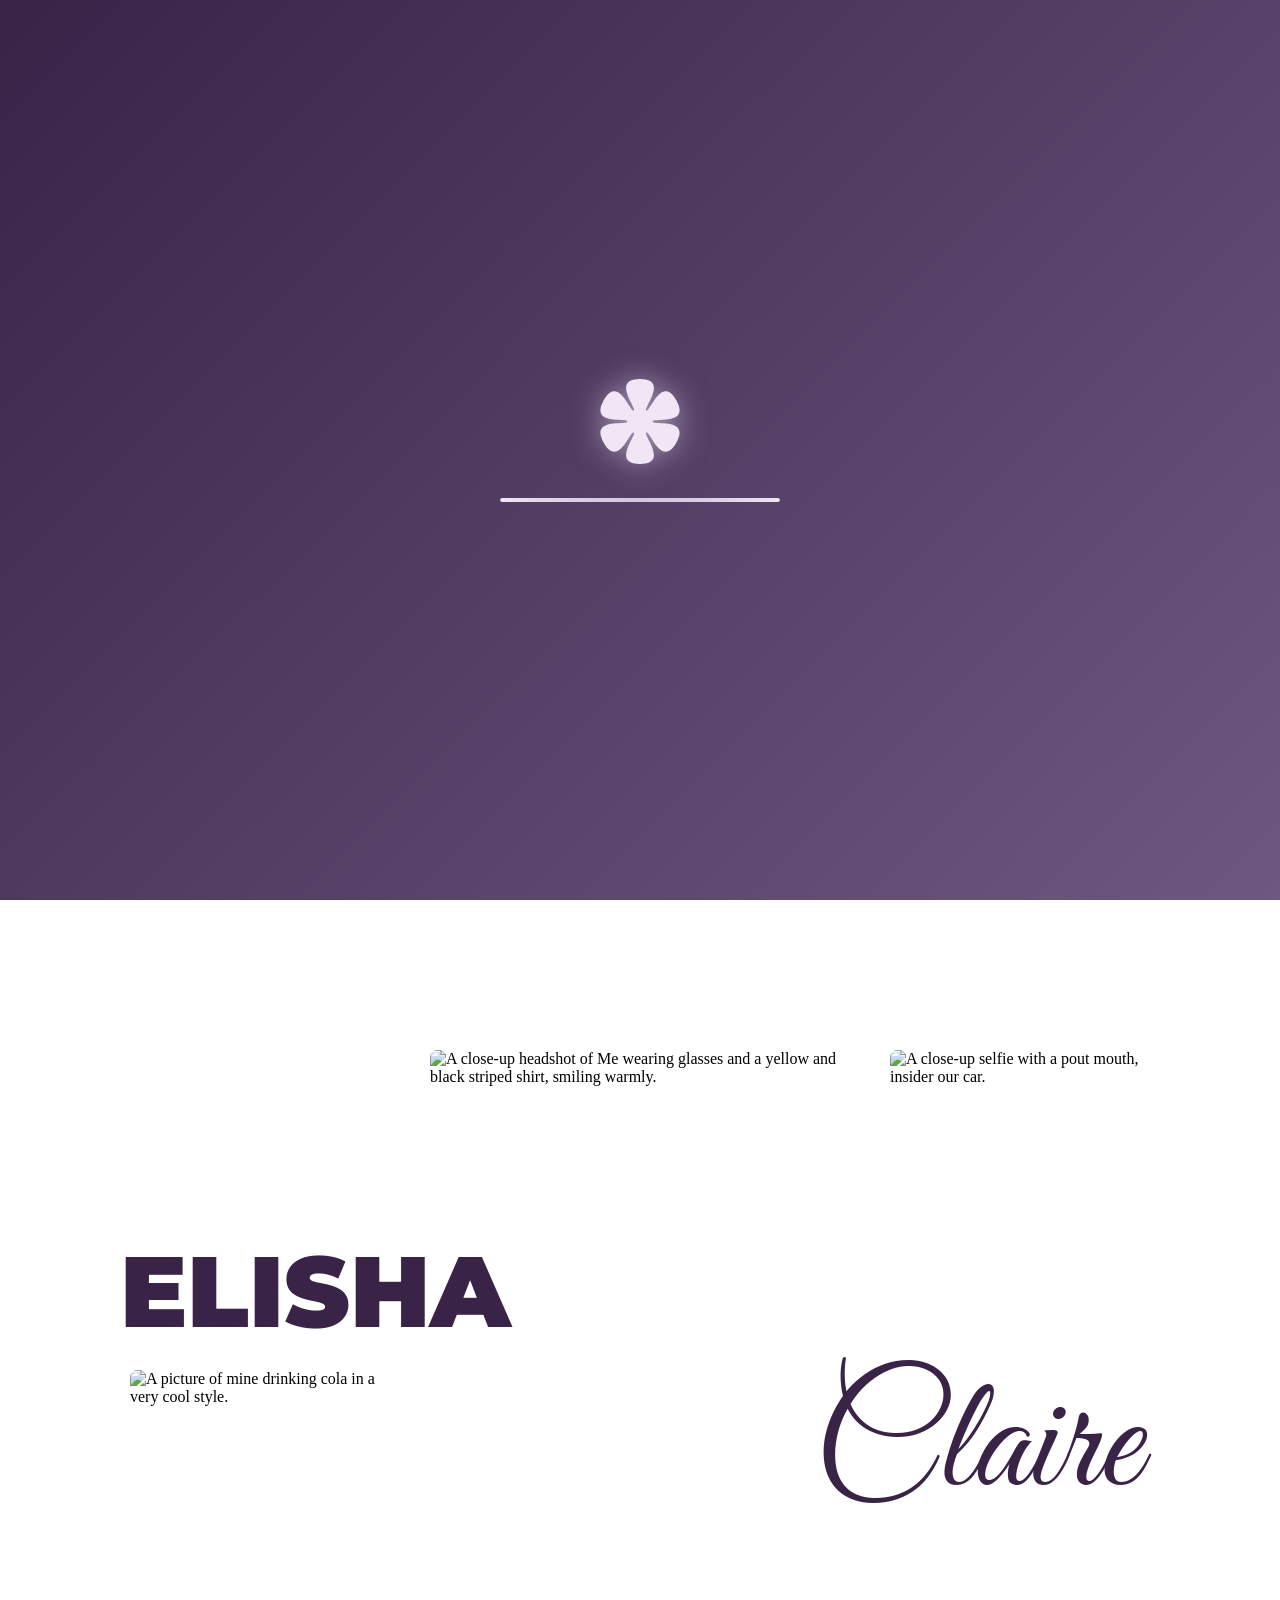
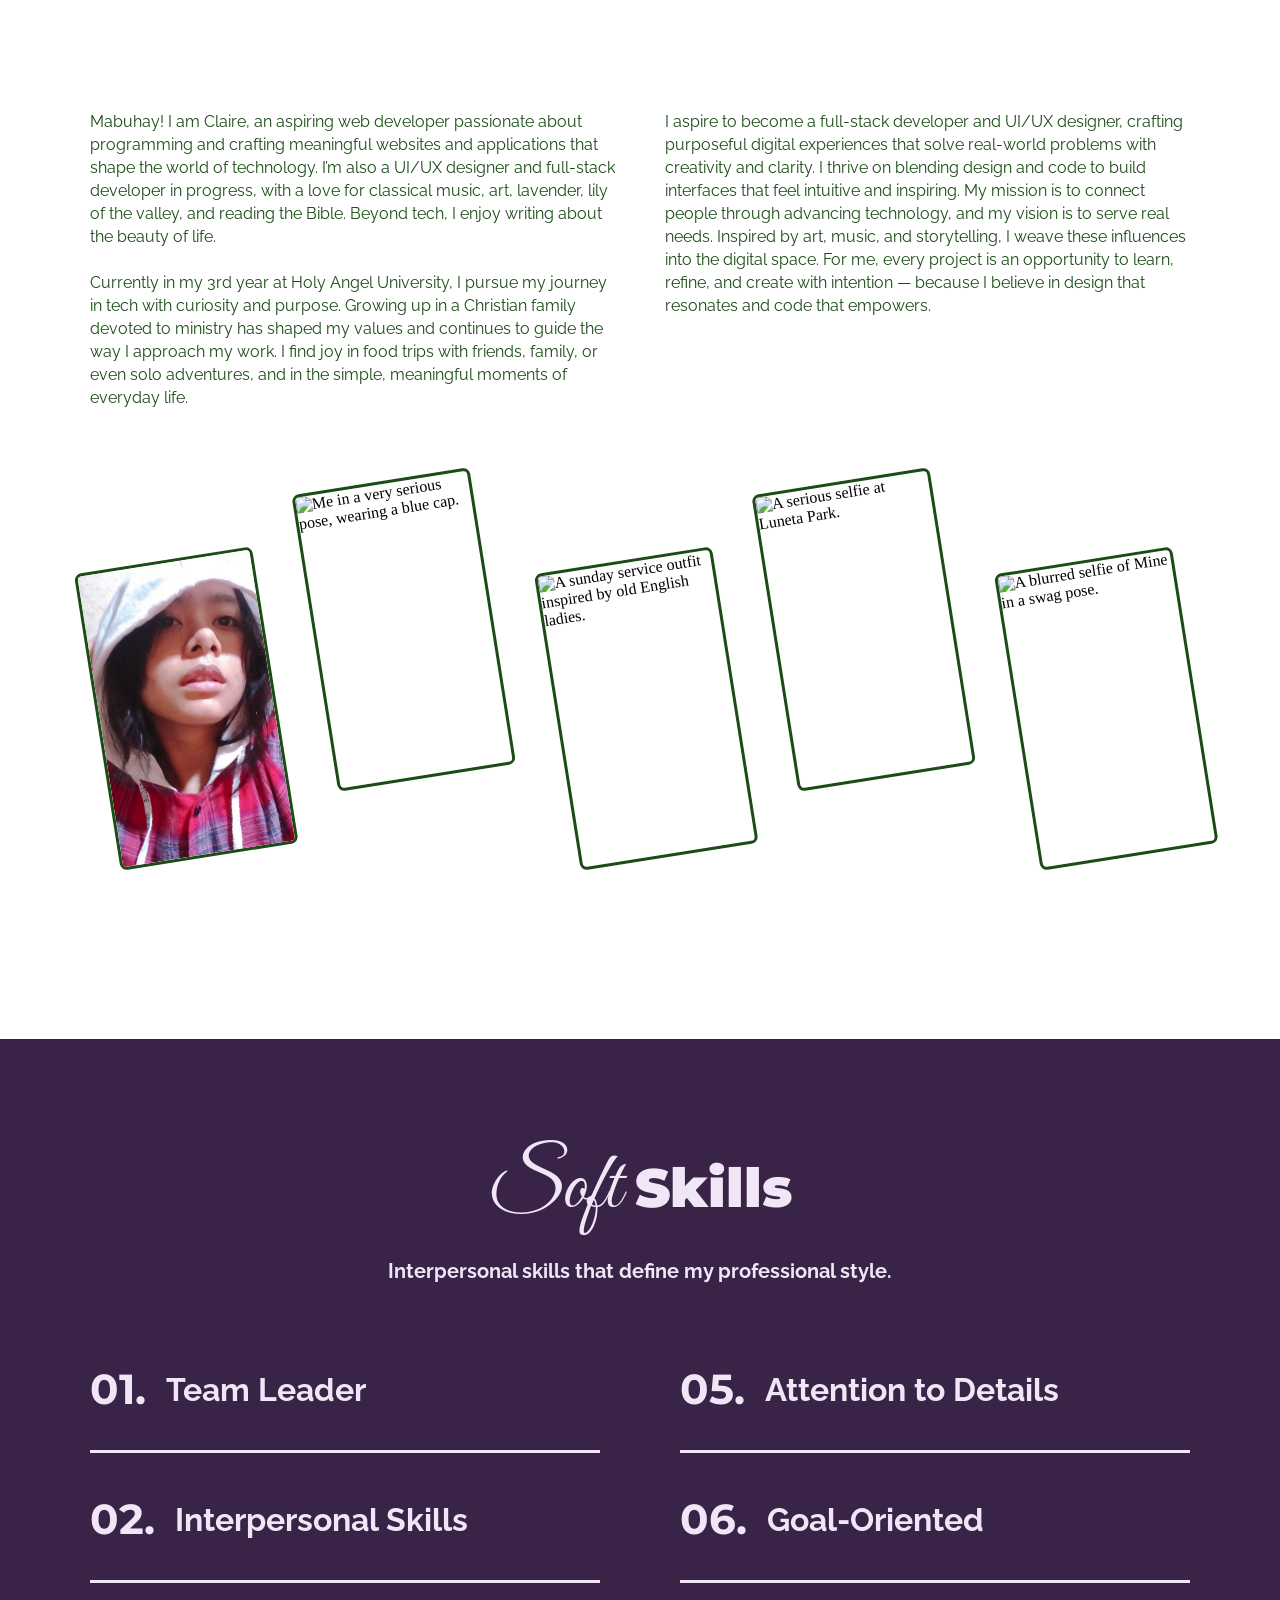
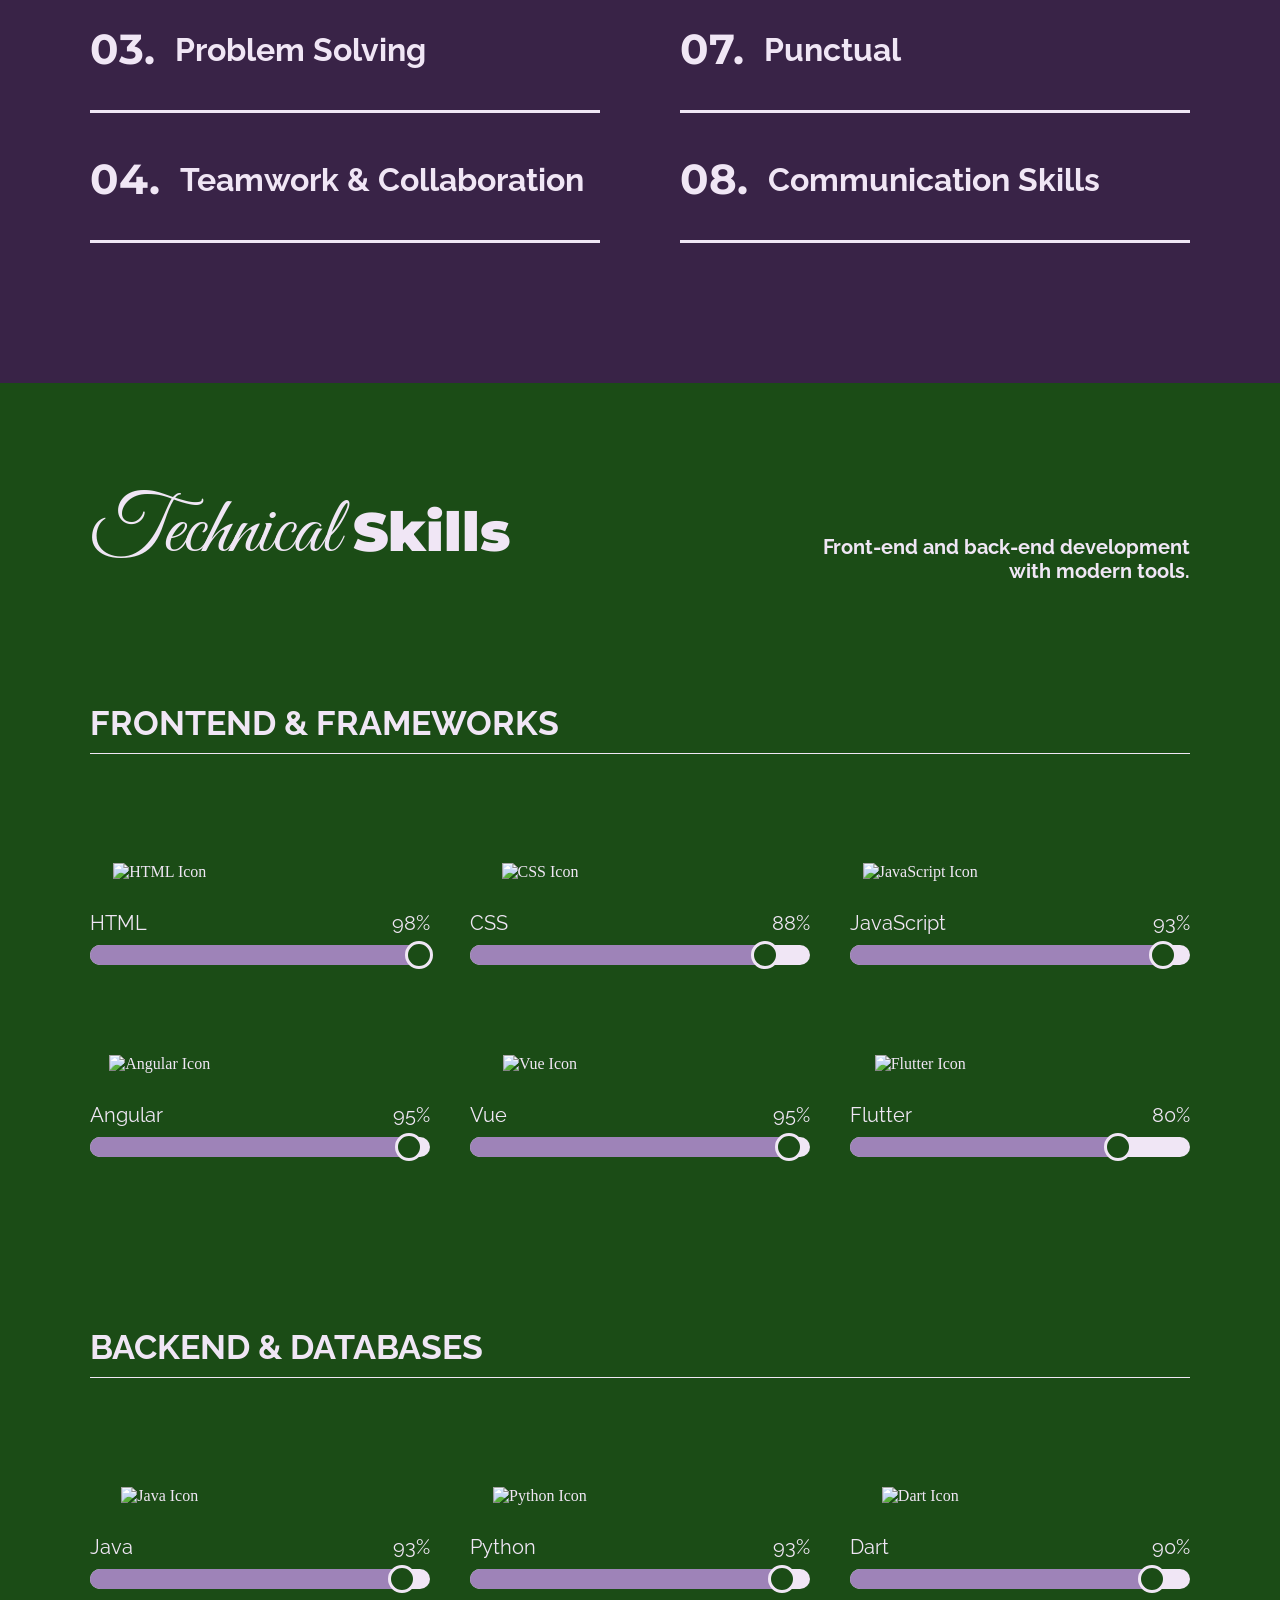
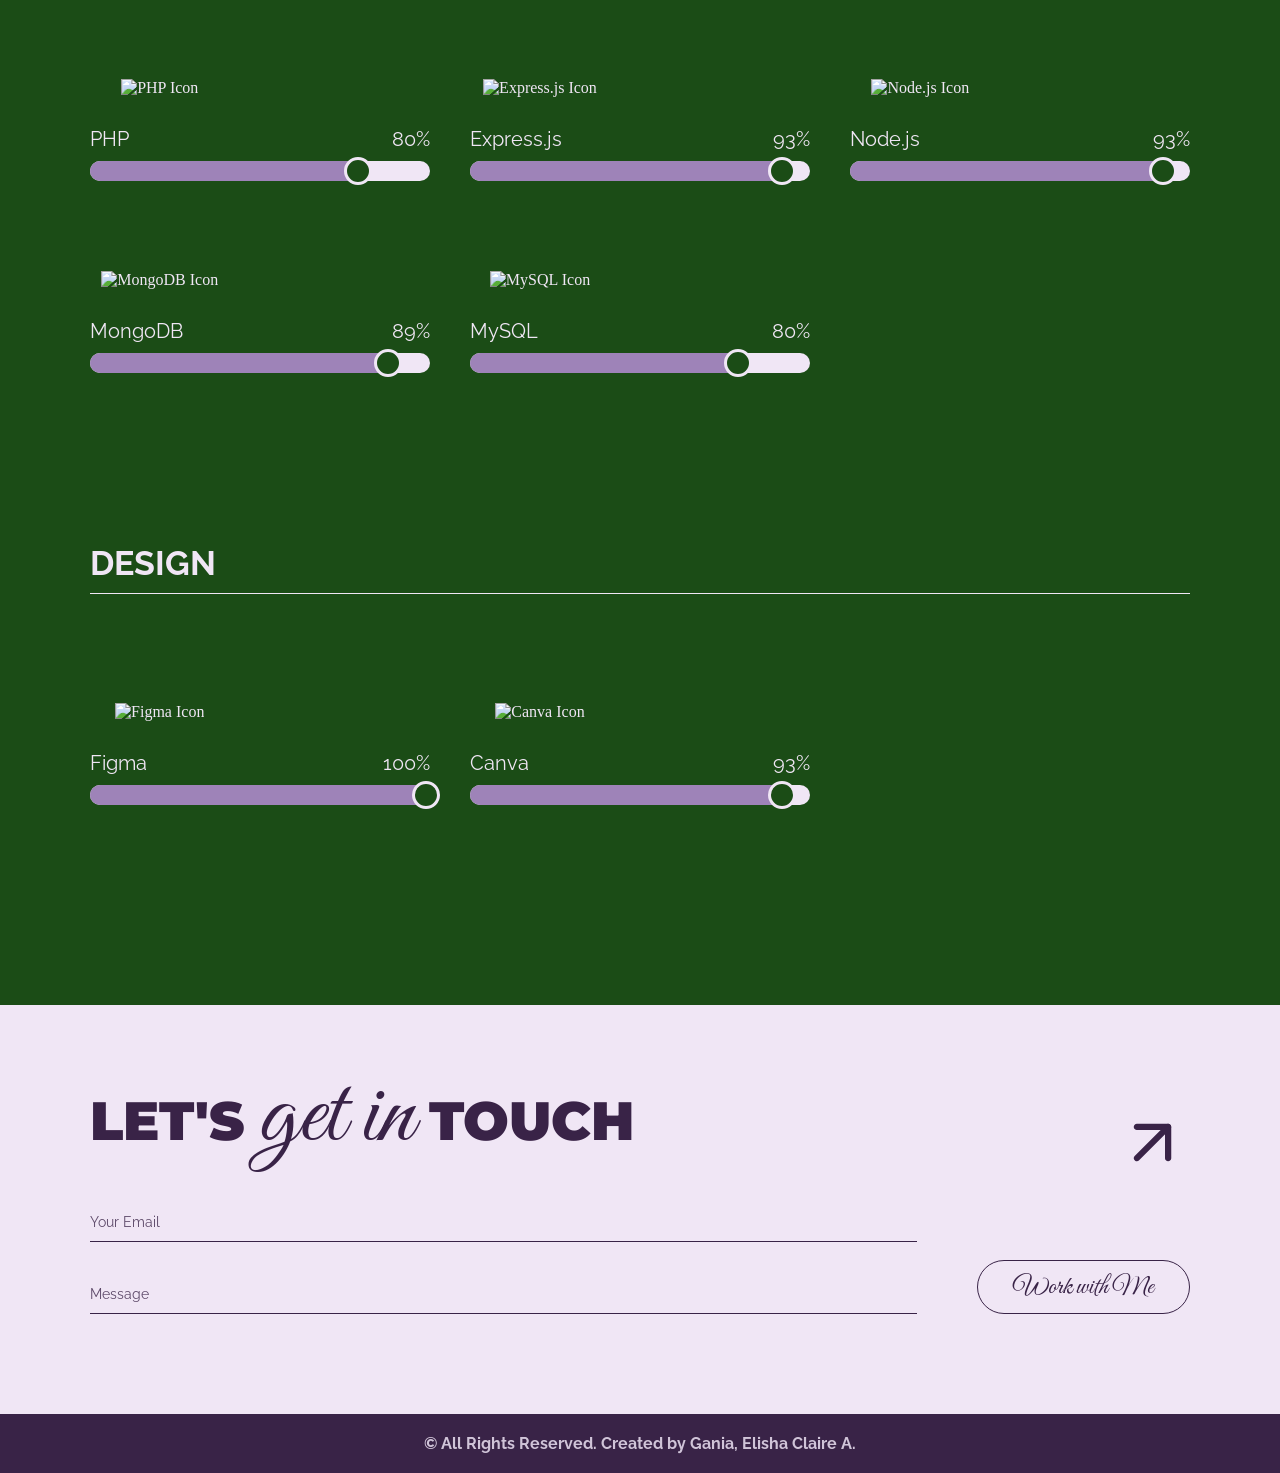
==== about.html @ 2088f64c "image" ====
<!doctype html>
<html lang="en">
  <head>
    <meta charset="UTF-8" />
    <meta name="viewport" content="width=device-width, initial-scale=1.0" />
    <title>About Elisha Claire</title>
    <link rel="icon" type="image/x-icon" href="img/myLogo.png" />

    <!-- CSS -->
    <link rel="stylesheet" href="css/globalstyle.css" />
    <link rel="stylesheet" href="css/about.css" />

    <link
      rel="stylesheet"
      href="https://cdnjs.cloudflare.com/ajax/libs/font-awesome/6.5.1/css/all.min.css"
    />

    <!-- SCRIPTS -->
    <script src="scripts/button.js"></script>
    <script src="scripts/page-loading.js"></script>
  </head>

  <body>
    <!-- LOADING SCREEN -->
    <div id="page-loading">
      <div class="loading-content">
        <div class="loading-flower">
          <svg
            class="flower-spin"
            width="80"
            height="85"
            viewBox="0 0 55 59"
            fill="none"
          >
            <path
              d="M27.5 0C47.8546 0 29.3435 20.3607 31.8617 21.8357C34.3799 23.3107 42.505 -3.13342 52.6823 14.75C62.8596 32.6334 36.2234 26.55 36.2234 29.5C36.2234 32.45 62.8596 26.3666 52.6823 44.25C42.505 62.1334 34.3799 35.6893 31.8617 37.1643C29.3435 38.6393 47.8546 59 27.5 59C7.14541 59 25.6565 38.6393 23.1383 37.1643C20.6201 35.6893 12.495 62.1334 2.31773 44.25C-7.85956 26.3666 18.7766 32.45 18.7766 29.5C18.7766 26.55 -7.85956 32.6334 2.31773 14.75C12.495 -3.13342 20.6201 23.3107 23.1383 21.8357C25.6565 20.3607 7.14541 0 27.5 0Z"
              fill="#F0E6F5"
            />
          </svg>
        </div>

        <!-- Progress Bar -->
        <div class="loading-progress">
          <div class="progress-bar"></div>
        </div>

        <!-- Page Name -->
        <p class="loading-page-name" id="loadingPageName"></p>
      </div>
    </div>

    <!-- NAVBAR -->
    <header>
      <nav>
        <a href="index.html" class="logo-link">
          <img src="img/myLogo.png" alt="My Custom Logo" />
        </a>

        <button class="menu-toggle" id="menuToggle" aria-label="Toggle Menu">
          <div class="dot"></div>
          <div class="dot"></div>
          <div class="dot"></div>
          <div class="dot"></div>
          <div class="dot"></div>
          <div class="dot"></div>
          <div class="dot"></div>
          <div class="dot"></div>
          <div class="dot"></div>
        </button>

        <div class="nav-links" id="navLinks">
          <ul>
            <li><a href="about.html" class="link">About</a></li>
            <li><a href="projects.html" class="link">Works</a></li>
            <li><a href="contact.html" class="link">Contact</a></li>
          </ul>
        </div>
        <div class="social-links-permanent">
          <ul>
            <li>
              <a href="" class="nav-social-link">
                <svg
                  xmlns="http://www.w3.org/2000/svg"
                  width="30"
                  height="30"
                  viewBox="0 0 30 30"
                  fill="none"
                >
                  <path
                    d="M23.75 3.75C24.413 3.75 25.0489 4.01339 25.5178 4.48223C25.9866 4.95107 26.25 5.58696 26.25 6.25V23.75C26.25 24.413 25.9866 25.0489 25.5178 25.5178C25.0489 25.9866 24.413 26.25 23.75 26.25H6.25C5.58696 26.25 4.95107 25.9866 4.48223 25.5178C4.01339 25.0489 3.75 24.413 3.75 23.75V6.25C3.75 5.58696 4.01339 4.95107 4.48223 4.48223C4.95107 4.01339 5.58696 3.75 6.25 3.75H23.75ZM23.125 23.125V16.5C23.125 15.4192 22.6957 14.3828 21.9315 13.6185C21.1672 12.8543 20.1308 12.425 19.05 12.425C17.9875 12.425 16.75 13.075 16.15 14.05V12.6625H12.6625V23.125H16.15V16.9625C16.15 16 16.925 15.2125 17.8875 15.2125C18.3516 15.2125 18.7967 15.3969 19.1249 15.7251C19.4531 16.0533 19.6375 16.4984 19.6375 16.9625V23.125H23.125ZM8.6 10.7C9.15695 10.7 9.6911 10.4788 10.0849 10.0849C10.4788 9.6911 10.7 9.15695 10.7 8.6C10.7 7.4375 9.7625 6.4875 8.6 6.4875C8.03973 6.4875 7.50241 6.71007 7.10624 7.10624C6.71007 7.50241 6.4875 8.03973 6.4875 8.6C6.4875 9.7625 7.4375 10.7 8.6 10.7ZM10.3375 23.125V12.6625H6.875V23.125H10.3375Z"
                  />
                </svg>
              </a>
            </li>
            <li>
              <a href="" class="nav-social-link">
                <svg
                  xmlns="http://www.w3.org/2000/svg"
                  width="30"
                  height="30"
                  viewBox="0 0 30 30"
                  fill="none"
                >
                  <path
                    d="M15 2.5C13.3585 2.5 11.733 2.82332 10.2165 3.45151C8.69989 4.07969 7.3219 5.00043 6.16117 6.16117C3.81696 8.50537 2.5 11.6848 2.5 15C2.5 20.525 6.0875 25.2125 11.05 26.875C11.675 26.975 11.875 26.5875 11.875 26.25V24.1375C8.4125 24.8875 7.675 22.4625 7.675 22.4625C7.1 21.0125 6.2875 20.625 6.2875 20.625C5.15 19.85 6.375 19.875 6.375 19.875C7.625 19.9625 8.2875 21.1625 8.2875 21.1625C9.375 23.0625 11.2125 22.5 11.925 22.2C12.0375 21.3875 12.3625 20.8375 12.7125 20.525C9.9375 20.2125 7.025 19.1375 7.025 14.375C7.025 12.9875 7.5 11.875 8.3125 10.9875C8.1875 10.675 7.75 9.375 8.4375 7.6875C8.4375 7.6875 9.4875 7.35 11.875 8.9625C12.8625 8.6875 13.9375 8.55 15 8.55C16.0625 8.55 17.1375 8.6875 18.125 8.9625C20.5125 7.35 21.5625 7.6875 21.5625 7.6875C22.25 9.375 21.8125 10.675 21.6875 10.9875C22.5 11.875 22.975 12.9875 22.975 14.375C22.975 19.15 20.05 20.2 17.2625 20.5125C17.7125 20.9 18.125 21.6625 18.125 22.825V26.25C18.125 26.5875 18.325 26.9875 18.9625 26.875C23.925 25.2 27.5 20.525 27.5 15C27.5 13.3585 27.1767 11.733 26.5485 10.2165C25.9203 8.69989 24.9996 7.3219 23.8388 6.16117C22.6781 5.00043 21.3001 4.07969 19.7835 3.45151C18.267 2.82332 16.6415 2.5 15 2.5Z"
                  />
                </svg>
              </a>
            </li>
            <li>
              <a href="" class="nav-social-link">
                <svg
                  xmlns="http://www.w3.org/2000/svg"
                  width="30"
                  height="30"
                  viewBox="0 0 30 30"
                  fill="none"
                >
                  <path
                    d="M9.75 2.5H20.25C24.25 2.5 27.5 5.75 27.5 9.75V20.25C27.5 22.1728 26.7362 24.0169 25.3765 25.3765C24.0169 26.7362 22.1728 27.5 20.25 27.5H9.75C5.75 27.5 2.5 24.25 2.5 20.25V9.75C2.5 7.82718 3.26384 5.98311 4.62348 4.62348C5.98311 3.26384 7.82718 2.5 9.75 2.5ZM9.5 5C8.30653 5 7.16193 5.47411 6.31802 6.31802C5.47411 7.16193 5 8.30653 5 9.5V20.5C5 22.9875 7.0125 25 9.5 25H20.5C21.6935 25 22.8381 24.5259 23.682 23.682C24.5259 22.8381 25 21.6935 25 20.5V9.5C25 7.0125 22.9875 5 20.5 5H9.5ZM21.5625 6.875C21.9769 6.875 22.3743 7.03962 22.6674 7.33265C22.9604 7.62567 23.125 8.0231 23.125 8.4375C23.125 8.8519 22.9604 9.24933 22.6674 9.54235C22.3743 9.83538 21.9769 10 21.5625 10C21.1481 10 20.7507 9.83538 20.4576 9.54235C20.1646 9.24933 20 8.8519 20 8.4375C20 8.0231 20.1646 7.62567 20.4576 7.33265C20.7507 7.03962 21.1481 6.875 21.5625 6.875ZM15 8.75C16.6576 8.75 18.2473 9.40848 19.4194 10.5806C20.5915 11.7527 21.25 13.3424 21.25 15C21.25 16.6576 20.5915 18.2473 19.4194 19.4194C18.2473 20.5915 16.6576 21.25 15 21.25C13.3424 21.25 11.7527 20.5915 10.5806 19.4194C9.40848 18.2473 8.75 16.6576 8.75 15C8.75 13.3424 9.40848 11.7527 10.5806 10.5806C11.7527 9.40848 13.3424 8.75 15 8.75ZM15 11.25C14.0054 11.25 13.0516 11.6451 12.3483 12.3483C11.6451 13.0516 11.25 14.0054 11.25 15C11.25 15.9946 11.6451 16.9484 12.3483 17.6517C13.0516 18.3549 14.0054 18.75 15 18.75C15.9946 18.75 16.9484 18.3549 17.6517 17.6517C18.3549 16.9484 18.75 15.9946 18.75 15C18.75 14.0054 18.3549 13.0516 17.6517 12.3483C16.9484 11.6451 15.9946 11.25 15 11.25Z"
                  />
                </svg>
              </a>
            </li>
          </ul>
        </div>
      </nav>
    </header>

    <main>
      <!-- HERO SECTION -->
      <section class="hero-section">
        <img
          src="img/ABOUTHERO.png"
          alt="A portrait of Me, with my arms outstretched against a cloudy purple sky, conveying a sense of freedom and creativity."
          class="hero-bg"
        />

        <div class="hero-overlay">
          <div class="hero-bio">
            <p>
              Aspiring web developer and UI/UX designer, crafting purposeful
              digital experiences with clarity and creativity.
            </p>
          </div>

          <div class="hero-main-title">
            <h1 class="left-heading">KNOW MY</h1>
            <h1 class="big-cursive">Story</h1>
          </div>

          <div class="hero-tagline">
            <p><span class="small-cursive">Design </span> with Purpose,</p>
            <p class="indent-code">
              <span class="small-cursive">Code </span> with Clarity
            </p>
          </div>
        </div>
      </section>

      <!-- ABOUT MAIN CONTENT -->
      <section class="about-me">
        <!-- MAIN IMAGES -->
        <div class="main-images-container">
          <h1 class="elisha-title">ELISHA</h1>
          <h1 class="claire-title">Claire</h1>

          <div class="img-box left-box">
            <img
              src="img/about-left.png"
              alt="A picture of mine drinking cola in a very cool style."
            />
          </div>
          <div class="img-box middle-box">
            <img
              src="img/about-middle.jpg"
              alt="A close-up headshot of Me wearing glasses and a yellow and black striped shirt, smiling warmly."
            />
          </div>
          <div class="img-box right-box">
            <img
              src="img/about-right.png"
              alt="A close-up selfie with a pout mouth, insider our car."
            />
          </div>
        </div>

        <div class="about-text-columns">
          <div class="column">
            <p>
              Mabuhay! I am Claire, an aspiring web developer passionate about
              programming and crafting meaningful websites and applications that
              shape the world of technology. I’m also a UI/UX designer and
              full‑stack developer in progress, with a love for classical music,
              art, lavender, lily of the valley, and reading the Bible. Beyond
              tech, I enjoy writing about the beauty of life.
            </p>
            <br />
            <p>
              Currently in my 3rd year at Holy Angel University, I pursue my
              journey in tech with curiosity and purpose. Growing up in a
              Christian family devoted to ministry has shaped my values and
              continues to guide the way I approach my work. I find joy in food
              trips with friends, family, or even solo adventures, and in the
              simple, meaningful moments of everyday life.
            </p>
          </div>

          <div class="column">
            <p>
              I aspire to become a full‑stack developer and UI/UX designer,
              crafting purposeful digital experiences that solve real‑world
              problems with creativity and clarity. I thrive on blending design
              and code to build interfaces that feel intuitive and inspiring. My
              mission is to connect people through advancing technology, and my
              vision is to serve real needs. Inspired by art, music, and
              storytelling, I weave these influences into the digital space. For
              me, every project is an opportunity to learn, refine, and create
              with intention — because I believe in design that resonates and
              code that empowers.
            </p>
          </div>
        </div>

        <!-- ADDITIONAL IMAGES -->
        <div class="collage-container">
          <img
            src="img/collage-img1.png"
            alt="A selfie of mine wearing a plaid hoodie with my new hairstyle."
            class="img-box small-box b1"
          />
          <img
            src="img/collage-img2.png"
            alt="Me in a very serious pose, wearing a blue cap."
            class="img-box small-box b2"
          />
          <img
            src="img/collage-img3.png"
            alt="A sunday service outfit inspired by old English ladies."
            class="img-box small-box b3"
          />
          <img
            src="img/collage-img4.png"
            alt="A serious selfie at Luneta Park."
            class="img-box small-box b4"
          />
          <img
            src="img/collage-img5.png"
            alt="A blurred selfie of Mine in a swag pose."
            class="img-box small-box b5"
          />
        </div>
      </section>

      <!-- SOFT SKILLS -->
      <section class="softskills-wrapper">
        <div class="soft-start">
          <h2><span class="cursive">Soft </span> Skills</h2>
          <p>Interpersonal skills that define my professional style.</p>
        </div>

        <div class="soft-skills">
          <div class="left-skills">
            <details class="softskill-item">
              <summary class="softskill-header">
                <h2>01.</h2>
                <p>Team Leader</p>
                <span class="line-separator"></span>
              </summary>
              <div class="softskill-content">
                <p>
                  I thrive in leading teams by fostering a collaborative
                  environment where every member feels heard and motivated to
                  achieve our collective goals.
                </p>
              </div>
            </details>

            <details class="softskill-item">
              <summary class="softskill-header">
                <h2>02.</h2>
                <p>Interpersonal Skills</p>
                <span class="line-separator"></span>
              </summary>
              <div class="softskill-content">
                <p>
                  I focus on building strong professional relationships through
                  active listening and effective empathy to ensure a harmonious
                  work environment.
                </p>
              </div>
            </details>

            <details class="softskill-item">
              <summary class="softskill-header">
                <h2>03.</h2>
                <p>Problem Solving</p>
                <span class="line-separator"></span>
              </summary>
              <div class="softskill-content">
                <p>
                  I approach challenges with a logical mindset, breaking down
                  complex issues into manageable steps to find efficient and
                  creative solutions.
                </p>
              </div>
            </details>

            <details class="softskill-item">
              <summary class="softskill-header">
                <h2>04.</h2>
                <p>Teamwork & Collaboration</p>
                <span class="line-separator"></span>
              </summary>
              <div class="softskill-content">
                <p>
                  Collaboration is at the heart of my work. I enjoy sharing
                  ideas and contributing to a group dynamic to produce better
                  outcomes.
                </p>
              </div>
            </details>
          </div>

          <div class="right-skills">
            <details class="softskill-item">
              <summary class="softskill-header">
                <h2>05.</h2>
                <p>Attention to Details</p>
                <span class="line-separator"></span>
              </summary>
              <div class="softskill-content">
                <p>
                  I maintain a high standard of accuracy in my work, ensuring
                  that even the smallest elements are polished and error-free.
                </p>
              </div>
            </details>

            <details class="softskill-item">
              <summary class="softskill-header">
                <h2>06.</h2>
                <p>Goal-Oriented</p>
                <span class="line-separator"></span>
              </summary>
              <div class="softskill-content">
                <p>
                  I am driven by results and keep a clear focus on objectives,
                  ensuring that every task contributes to the final project
                  success.
                </p>
              </div>
            </details>

            <details class="softskill-item">
              <summary class="softskill-header">
                <h2>07.</h2>
                <p>Punctual</p>
                <span class="line-separator"></span>
              </summary>
              <div class="softskill-content">
                <p>
                  Time management is a priority for me. I consistently meet
                  deadlines and value the schedules of my colleagues and
                  clients.
                </p>
              </div>
            </details>

            <details class="softskill-item">
              <summary class="softskill-header">
                <h2>08.</h2>
                <p>Communication Skills</p>
                <span class="line-separator"></span>
              </summary>
              <div class="softskill-content">
                <p>
                  I pride myself on clear and concise communication, whether
                  through writing, speaking, or visual presentation.
                </p>
              </div>
            </details>
          </div>
        </div>
      </section>

      <!-- TECHNICAL SKILLS -->
      <section class="technicalskills-wrapper">
        <div class="technical-start">
          <h2 class="left-side">
            <span class="cursive">Technical </span> Skills
          </h2>
          <p class="right-side">
            Front‑end and back‑end development with modern tools.
          </p>
        </div>

        <!-- FRONTEND & FRAMEWORKS -->
        <div class="frontend-lists">
          <h3>FRONTEND & FRAMEWORKS</h3>
          <div class="line-divider"></div>
          <div class="frontend-skill">
            <img src="img/icons/HTML.png" alt="HTML Icon" />

            <div class="skill-content">
              <div class="skill-info">
                <p class="leftside">HTML</p>
                <p class="rightside">98%</p>
              </div>

              <div class="slider">
                <div class="slider-fill" style="width: 98%"></div>
              </div>
            </div>
          </div>

          <div class="frontend-skill">
            <img src="img/icons/CSS.png" alt="CSS Icon" />

            <div class="skill-content">
              <div class="skill-info">
                <p class="leftside">CSS</p>
                <p class="rightside">88%</p>
              </div>

              <div class="slider">
                <div class="slider-fill" style="width: 88%"></div>
              </div>
            </div>
          </div>

          <div class="frontend-skill">
            <img src="img/icons/JAVASCRIPT.png" alt="JavaScript Icon" />

            <div class="skill-content">
              <div class="skill-info">
                <p class="leftside">JavaScript</p>
                <p class="rightside">93%</p>
              </div>

              <div class="slider">
                <div class="slider-fill" style="width: 93%"></div>
              </div>
            </div>
          </div>

          <div class="frontend-skill">
            <img src="img/icons/ANGULAR.png" alt="Angular Icon" />

            <div class="skill-content">
              <div class="skill-info">
                <p class="leftside">Angular</p>
                <p class="rightside">95%</p>
              </div>

              <div class="slider">
                <div class="slider-fill" style="width: 95%"></div>
              </div>
            </div>
          </div>

          <div class="frontend-skill">
            <img src="img/icons/VUE.png" alt="Vue Icon" />

            <div class="skill-content">
              <div class="skill-info">
                <p class="leftside">Vue</p>
                <p class="rightside">95%</p>
              </div>

              <div class="slider">
                <div class="slider-fill" style="width: 95%"></div>
              </div>
            </div>
          </div>

          <div class="frontend-skill">
            <img src="img/icons/FLUTTER.png" alt="Flutter Icon" />

            <div class="skill-content">
              <div class="skill-info">
                <p class="leftside">Flutter</p>
                <p class="rightside">80%</p>
              </div>

              <div class="slider">
                <div class="slider-fill" style="width: 80%"></div>
              </div>
            </div>
          </div>
        </div>

        <!-- BACKEND -->
        <div class="backend-lists">
          <h3>BACKEND & DATABASES</h3>
          <div class="line-divider"></div>

          <div class="backend-skill">
            <img src="img/icons/JAVA.png" alt="Java Icon" />

            <div class="skill-content">
              <div class="skill-info">
                <p class="leftside">Java</p>
                <p class="rightside">93%</p>
              </div>

              <div class="slider">
                <div class="slider-fill" style="width: 93%"></div>
              </div>
            </div>
          </div>

          <div class="backend-skill">
            <img src="img/icons/PYTHON.png" alt="Python Icon" />

            <div class="skill-content">
              <div class="skill-info">
                <p class="leftside">Python</p>
                <p class="rightside">93%</p>
              </div>

              <div class="slider">
                <div class="slider-fill" style="width: 93%"></div>
              </div>
            </div>
          </div>

          <div class="backend-skill">
            <img src="img/icons/DART.png" alt="Dart Icon" />

            <div class="skill-content">
              <div class="skill-info">
                <p class="leftside">Dart</p>
                <p class="rightside">90%</p>
              </div>

              <div class="slider">
                <div class="slider-fill" style="width: 90%"></div>
              </div>
            </div>
          </div>

          <div class="backend-skill">
            <img src="img/icons/PHP.png" alt="PHP Icon" />

            <div class="skill-content">
              <div class="skill-info">
                <p class="leftside">PHP</p>
                <p class="rightside">80%</p>
              </div>

              <div class="slider">
                <div class="slider-fill" style="width: 80%"></div>
              </div>
            </div>
          </div>

          <div class="backend-skill">
            <img src="img/icons/EXPRESS.png" alt="Express.js Icon" />

            <div class="skill-content">
              <div class="skill-info">
                <p class="leftside">Express.js</p>
                <p class="rightside">93%</p>
              </div>

              <div class="slider">
                <div class="slider-fill" style="width: 93%"></div>
              </div>
            </div>
          </div>

          <div class="backend-skill">
            <img src="img/icons/NODE.png" alt="Node.js Icon" />

            <div class="skill-content">
              <div class="skill-info">
                <p class="leftside">Node.js</p>
                <p class="rightside">93%</p>
              </div>

              <div class="slider">
                <div class="slider-fill" style="width: 93%"></div>
              </div>
            </div>
          </div>

          <div class="backend-skill">
            <img src="img/icons/MONGODB.png" alt="MongoDB Icon" />

            <div class="skill-content">
              <div class="skill-info">
                <p class="leftside">MongoDB</p>
                <p class="rightside">89%</p>
              </div>

              <div class="slider">
                <div class="slider-fill" style="width: 89%"></div>
              </div>
            </div>
          </div>

          <div class="backend-skill">
            <img src="img/icons/SQL.png" alt="MySQL Icon" />

            <div class="skill-content">
              <div class="skill-info">
                <p class="leftside">MySQL</p>
                <p class="rightside">80%</p>
              </div>

              <div class="slider">
                <div class="slider-fill" style="width: 80%"></div>
              </div>
            </div>
          </div>
        </div>

        <!-- DESIGN -->
        <div class="design-lists">
          <h3>DESIGN</h3>
          <div class="line-divider"></div>

          <div class="design-skill">
            <img src="img/icons/FIGMA.png" alt="Figma Icon" />

            <div class="skill-content">
              <div class="skill-info">
                <p class="leftside">Figma</p>
                <p class="rightside">100%</p>
              </div>

              <div class="slider">
                <div class="slider-fill" style="width: 100%"></div>
              </div>
            </div>
          </div>

          <div class="design-skill">
            <img src="img/icons/CANVA.png" alt="Canva Icon" />

            <div class="skill-content">
              <div class="skill-info">
                <p class="leftside">Canva</p>
                <p class="rightside">93%</p>
              </div>

              <div class="slider">
                <div class="slider-fill" style="width: 93%"></div>
              </div>
            </div>
          </div>
        </div>
      </section>

      <!-- NEWSLETTER -->
      <section class="newsletter-wrapper">
        <div class="newsletter-start">
          <h1>LET'S <span class="cursive">get in</span> TOUCH</h1>
          <svg
            xmlns="http://www.w3.org/2000/svg"
            width="90"
            height="90"
            viewBox="0 0 90 90"
            fill="none"
          >
            <path
              d="M63.75 67.5C62.7554 67.5 61.8016 67.1049 61.0983 66.4017C60.3951 65.6984 60 64.7446 60 63.75V30H26.25C25.2554 30 24.3016 29.6049 23.5984 28.9016C22.8951 28.1984 22.5 27.2446 22.5 26.25C22.5 25.2554 22.8951 24.3016 23.5984 23.5984C24.3016 22.8951 25.2554 22.5 26.25 22.5H63.75C64.7446 22.5 65.6984 22.8951 66.4017 23.5984C67.1049 24.3016 67.5 25.2554 67.5 26.25V63.75C67.5 64.7446 67.1049 65.6984 66.4017 66.4017C65.6984 67.1049 64.7446 67.5 63.75 67.5Z"
            />
            <path
              d="M26.2499 67.4998C25.5084 67.4997 24.7835 67.2796 24.167 66.8676C23.5504 66.4555 23.0699 65.8699 22.7861 65.1848C22.5024 64.4996 22.4281 63.7458 22.5727 63.0184C22.7174 62.2911 23.0744 61.623 23.5987 61.0986L61.0987 23.5986C61.8059 22.9155 62.7532 22.5375 63.7364 22.546C64.7197 22.5546 65.6602 22.949 66.3555 23.6442C67.0508 24.3395 67.4452 25.2801 67.4537 26.2633C67.4623 27.2466 67.0843 28.1938 66.4012 28.9011L28.9012 66.4011C28.1981 67.1044 27.2444 67.4996 26.2499 67.4998Z"
            />
          </svg>
        </div>

        <form action="#" class="newsletter-form">
          <div class="input-group">
            <input type="email" placeholder="Your Email" required />
          </div>
          <div class="input-group">
            <input type="text" placeholder="Message" required />
          </div>

          <button type="submit" class="work-with-me-btn">
            <span class="cursive-button">Work with Me</span>
          </button>
        </form>
      </section>
    </main>
    <footer>
      <p>© All Rights Reserved. Created by Gania, Elisha Claire A.</p>
    </footer>

    <button id="scrollToTop" title="Go to top">
      <i class="fas fa-arrow-up"></i>
    </button>
  </body>
</html>
---- css/globalstyle.css ----
@import url("https://fonts.googleapis.com/css2?family=Great+Vibes&family=Montserrat:ital,wght@0,100..900;1,100..900&family=Parisienne&family=Raleway:ital,wght@0,100..900;1,100..900&display=swap");

:root {
  /* Colors */
  --mainbackground: linear-gradient(180deg, #f0e6f5 0%, #9e83b8 100%);
  --midnightorchid: #392347;
  --duskylilac: #6d5881;
  --botanicalgreen: #1b4c16;
  --irismist: #b8a3c2;
  --plumblossom: #d0c4d8;
  --lightpurple: #f0e6f5;
  --midpurple: #9e83b8;

  /* Font-styles */
  --maincursive: "Great Vibes", cursive;
  --secondarycursive: "Parisienne", cursive;
  --h1: "Montserrat", sans-serif;
  --bodytext_buttons: "Raleway", sans-serif;
}

* {
  margin: 0;
  padding: 0;
  box-sizing: border-box;
}

header {
  position: absolute;
  z-index: 100;
  width: 100%;
}

/* ============ NAVIGATION ============ */
nav {
  display: flex;
  justify-content: space-between;
  align-items: center;
  padding: 0 7%;
}

/* Logo */
nav > a:first-child {
  display: flex;
  align-items: center;
  margin-right: auto;
  margin-top: 30px;
}

nav > a img {
  height: 100px;
  width: auto;
  padding: 10px 0;
}

nav div:first-child {
  display: flex;
  align-items: center;
  gap: 10vw;
  margin-right: auto;
}

nav div:first-of-type ul {
  display: flex;
  list-style: none;
  gap: 8rem;
}

nav div:last-of-type ul {
  display: flex;
  list-style: none;
  gap: 2rem;
  margin-left: 8rem;
}

nav ul {
  display: flex;
  list-style: none;
  margin: 0;
  padding: 20px;
  gap: 2.5rem;
}

nav div:first-of-type ul li a {
  text-decoration: none;
  color: var(--lightpurple);
  font-family: var(--bodytext_buttons);
  font-size: 16px;
  font-weight: 700;
  transition: all 0.3s ease;
  display: inline-block;
}

.nav-social-link svg {
  fill: var(--lightpurple);
  transition: color 0.3s ease;
  cursor: pointer;
}

/* Hover */
nav div:first-of-type ul li a:hover {
  color: var(--plumblossom);
  transform: translateY(-2px);
}

.nav-social-link:hover svg {
  fill: var(--plumblossom);
}

nav > a:first-child:hover {
  transform: none;
}

/* ============ TOGGLE ============ */
.menu-toggle {
  display: none;
}

/* ============ BODY ============ */
body {
  margin: 0;
  padding: 0;
  min-height: 100vh;
  background: var(--mainbackground);
}

body {
  min-height: 100vh;
  background: var(--mainbackground);
  background-attachment: fixed;
}

/* ============ MAIN ============ */
main {
  margin: 0;
}

/* ============ FOOTER  ============ */
footer {
  margin-top: 0;
  padding: 20px 10%;
  width: 100%;
  background-color: var(--midnightorchid);
  color: var(--plumblossom);
  font-family: var(--bodytext_buttons);
  font-size: 16px;
  font-weight: 700;
  text-align: center;
  display: flex;
  flex-direction: column;
  align-items: center;
  gap: 15px;
}

/* ============ Scroll To Top Button ============ */
#scrollToTop {
  position: fixed;
  bottom: 30px;
  right: 30px;
  z-index: 9999;
  width: 55px;
  height: 55px;
  border-radius: 50%;
  background: var(--duskylilac);
  color: var(--lightpurple);
  border: none;
  cursor: pointer;
  display: flex;
  align-items: center;
  justify-content: center;
  opacity: 0;
  visibility: hidden;
  transform: translateY(30px);
  transition: all 0.4s cubic-bezier(0.4, 0, 0.2, 1);
}

#scrollToTop.active {
  opacity: 1;
  visibility: visible;
  transform: translateY(0);
}

#scrollToTop:hover {
  transform: translateY(-5px);
  box-shadow: 0 8px 20px rgba(109, 88, 129, 0.4);
}

/* ============ GLOBAL MARGIN ============ */
main > section,
footer {
  width: 100%;
  margin: 0 auto;
  padding-left: 7%;
  padding-right: 7%;
  box-sizing: border-box;
}

main > section {
  padding-left: 0;
  padding-right: 0;
}

/* ============ SPLASH SCREEN ============ */
#splash-screen {
  position: fixed;
  top: 0;
  left: 0;
  width: 100%;
  height: 100vh;
  z-index: 999999;
  display: flex;
  justify-content: center;
  align-items: center;
  overflow: hidden;
  animation: fadeOut 0.8s ease-in-out 5s forwards;
}

/* Animated Gradient Background */
.splash-gradient-bg {
  position: absolute;
  top: 0;
  left: 0;
  width: 100%;
  height: 100%;
  background: linear-gradient(
    135deg,
    var(--midnightorchid),
    var(--duskylilac),
    var(--midpurple)
  );
  background-size: 400% 400%;
  animation: gradientShift 8s ease infinite;
  z-index: 1;
}

@keyframes gradientShift {
  0% {
    background-position: 0% 50%;
  }
  50% {
    background-position: 100% 50%;
  }
  100% {
    background-position: 0% 50%;
  }
}

/* Floating Background Flowers */
.splash-flowers-bg {
  position: absolute;
  width: 100%;
  height: 100%;
  z-index: 2;
  pointer-events: none;
}

.splash-flower-bg {
  position: absolute;
  opacity: 0.2;
  animation: floatBg 20s linear infinite;
  filter: blur(1px);
}

.splash-flower-bg:nth-child(1) {
  top: 10%;
  left: 10%;
  animation-duration: 25s;
  animation-delay: 0s;
}
.splash-flower-bg:nth-child(2) {
  top: 20%;
  right: 15%;
  animation-duration: 28s;
  animation-delay: 2s;
}
.splash-flower-bg:nth-child(3) {
  bottom: 15%;
  left: 20%;
  animation-duration: 22s;
  animation-delay: 1s;
}
.splash-flower-bg:nth-child(4) {
  bottom: 25%;
  right: 25%;
  animation-duration: 30s;
  animation-delay: 3s;
}
.splash-flower-bg:nth-child(5) {
  top: 50%;
  left: 50%;
  animation-duration: 35s;
  animation-delay: 1.5s;
}

@keyframes floatBg {
  from {
    transform: rotate(0deg) translateY(0) scale(1);
  }
  to {
    transform: rotate(360deg) translateY(-100px) scale(1.2);
  }
}

/* Main Content */
.splash-content {
  text-align: center;
  max-width: 700px;
  padding: 0 20px;
  z-index: 5;
  position: relative;
  animation: contentScale 1.2s ease-out;
}

@keyframes contentScale {
  0% {
    opacity: 0;
    transform: scale(0.9);
  }
  100% {
    opacity: 1;
    transform: scale(1);
  }
}

/* Animated Flower Logo */
.splash-flower-logo {
  margin-bottom: 30px;
  animation: floatLogo 4s ease-in-out infinite;
}

@keyframes floatLogo {
  0%,
  100% {
    transform: translateY(0);
  }
  50% {
    transform: translateY(-15px);
  }
}

.flower-spin {
  animation: spinSlow 12s linear infinite;
  filter: drop-shadow(0 0 25px rgba(240, 230, 245, 0.7));
}

.flower-spin path {
  fill: var(--lightpurple);
  animation: colorPulse 4s ease-in-out infinite;
}

@keyframes spinSlow {
  from {
    transform: rotate(0deg);
  }
  to {
    transform: rotate(360deg);
  }
}

@keyframes colorPulse {
  0%,
  100% {
    fill: var(--lightpurple);
  }
  50% {
    fill: var(--irismist);
  }
}

.splash-title {
  display: flex;
  flex-direction: column;
  gap: 12px;
  margin-bottom: 25px;
}

.splash {
  font-family: var(--h1);
  color: var(--lightpurple);
  font-size: 64px;
  font-weight: 900;
  text-shadow: 0 0 30px rgba(0, 0, 0, 0.5);
  opacity: 0;
  animation: slideUpWord 0.6s ease-out 0.6s forwards;
  letter-spacing: 2px;
}

@keyframes slideUpWord {
  0% {
    opacity: 0;
    transform: translateY(30px);
  }
  100% {
    opacity: 1;
    transform: translateY(0);
  }
}

@keyframes lineExpand {
  0% {
    opacity: 0;
    width: 0;
  }
  100% {
    opacity: 1;
    width: 200px;
  }
}

@keyframes lineGlow {
  0% {
    background-position: 0% 0;
  }
  50% {
    background-position: 100% 0;
  }
  100% {
    background-position: 0% 0;
  }
}

/* Creative Loading Indicator */
.splash-loading {
  margin-top: 40px;
}

.loading-petals {
  display: flex;
  justify-content: center;
  gap: 12px;
  margin-bottom: 20px;
}

.petal {
  width: 20px;
  height: 20px;
  background: var(--lightpurple);
  border-radius: 50% 50% 50% 0;
  transform: rotate(45deg);
  animation: petalBloom 1.5s ease-in-out infinite;
  opacity: 0;
  box-shadow: 0 0 15px var(--lightpurple);
}

.petal:nth-child(1) {
  animation-delay: 1.3s;
  background: var(--lightpurple);
}
.petal:nth-child(2) {
  animation-delay: 1.4s;
  background: var(--irismist);
}
.petal:nth-child(3) {
  animation-delay: 1.5s;
  background: var(--plumblossom);
}
.petal:nth-child(4) {
  animation-delay: 1.6s;
  background: var(--midpurple);
}
.petal:nth-child(5) {
  animation-delay: 1.7s;
  background: var(--irismist);
}
.petal:nth-child(6) {
  animation-delay: 1.8s;
  background: var(--lightpurple);
}

@keyframes petalBloom {
  0% {
    opacity: 0;
    transform: rotate(45deg) scale(0.5);
  }
  50% {
    opacity: 1;
    transform: rotate(45deg) scale(1.2);
  }
  100% {
    opacity: 0;
    transform: rotate(45deg) scale(0.5);
  }
}

.loading-text {
  font-family: var(--bodytext_buttons);
  color: var(--lightpurple);
  font-size: 16px;
  letter-spacing: 4px;
  text-transform: uppercase;
  opacity: 0;
  animation: fadeIn 0.5s ease-out 1.5s forwards;
  text-shadow: 0 0 15px rgba(240, 230, 245, 0.8);
}

@keyframes fadeIn {
  to {
    opacity: 1;
  }
}

/* ============ CUSTOM PAGE LOADING SCREEN ============ */
#page-loading {
  position: fixed;
  top: 0;
  left: 0;
  width: 100%;
  height: 100vh;
  background: linear-gradient(135deg, var(--midnightorchid), var(--duskylilac));
  z-index: 999999;
  display: flex;
  justify-content: center;
  align-items: center;
  transition:
    opacity 0.6s ease-in-out,
    visibility 0.6s ease-in-out;
}

#page-loading.hidden {
  opacity: 0;
  visibility: hidden;
}

.loading-content {
  text-align: center;
  max-width: 600px;
  padding: 0 20px;
  animation: fadeScaleIn 0.8s ease-out;
}

/* Animated Flower */
.loading-flower {
  margin-bottom: 30px;
  animation: floatFlower 3s ease-in-out infinite;
}

.flower-spin {
  animation: spinSlow 8s linear infinite;
  filter: drop-shadow(0 0 15px rgba(240, 230, 245, 0.5));
}

.flower-spin path {
  fill: var(--lightpurple);
  animation: colorPulse 3s ease-in-out infinite;
}

/* Progress Bar */
.loading-progress {
  width: 280px;
  height: 4px;
  background: rgba(240, 230, 245, 0.2);
  border-radius: 10px;
  margin: 0 auto 20px;
  overflow: hidden;
}

.progress-bar {
  width: 0%;
  height: 100%;
  background: linear-gradient(
    90deg,
    var(--lightpurple),
    var(--irismist),
    var(--lightpurple)
  );
  border-radius: 10px;
  animation: progressLoad 1.8s ease-in-out forwards;
  box-shadow: 0 0 20px var(--lightpurple);
  position: relative;
  overflow: hidden;
}

.progress-bar::after {
  content: "";
  position: absolute;
  top: 0;
  left: 0;
  right: 0;
  bottom: 0;
  background: linear-gradient(
    90deg,
    transparent,
    rgba(255, 255, 255, 0.4),
    transparent
  );
  animation: shimmer 1.2s infinite;
}

/* Page Name */
.loading-page-name {
  font-family: var(--bodytext_buttons);
  color: var(--lightpurple);
  font-size: 16px;
  letter-spacing: 3px;
  text-transform: uppercase;
  opacity: 0;
  animation: fadeIn 0.5s ease-out 1s forwards;
  text-shadow: 0 0 10px rgba(240, 230, 245, 0.5);
}

/* Animations */
@keyframes spinSlow {
  from {
    transform: rotate(0deg);
  }
  to {
    transform: rotate(360deg);
  }
}

@keyframes floatFlower {
  0%,
  100% {
    transform: translateY(0);
  }
  50% {
    transform: translateY(-10px);
  }
}

@keyframes colorPulse {
  0%,
  100% {
    fill: var(--lightpurple);
  }
  50% {
    fill: var(--irismist);
  }
}

@keyframes fadeScaleIn {
  0% {
    opacity: 0;
    transform: scale(0.9);
  }
  100% {
    opacity: 1;
    transform: scale(1);
  }
}

@keyframes slideInWord {
  0% {
    opacity: 0;
    transform: translateY(20px);
  }
  100% {
    opacity: 1;
    transform: translateY(0);
  }
}

@keyframes progressLoad {
  0% {
    width: 0%;
  }
  20% {
    width: 30%;
  }
  40% {
    width: 50%;
  }
  60% {
    width: 70%;
  }
  80% {
    width: 85%;
  }
  100% {
    width: 100%;
  }
}

@keyframes shimmer {
  0% {
    transform: translateX(-100%);
  }
  100% {
    transform: translateX(100%);
  }
}

@keyframes fadeIn {
  to {
    opacity: 1;
  }
}

/* ============ GLOBAL RESPONSIVE DESIGN ============ */

/* LAPTOP (1025px - 1400px) */
@media (min-width: 1025px) and (max-width: 1400px) {
  nav {
    padding: 0 5%;
  }

  nav div:first-of-type ul {
    gap: 4rem;
  }

  nav div:last-of-type ul {
    margin-left: 4rem;
  }

  nav ul {
    gap: 2rem;
  }

  nav > a img {
    height: 80px;
  }
}

/* TABLET RESPONSIVE (768px - 1024px) */
@media (max-width: 1024px) and (min-width: 768px) {
  nav {
    padding: 7%;
    height: 90px;
  }

  nav > a:first-child img {
    height: 80px;
  }

  /* Collapse desktop menu */
  nav div:first-of-type ul,
  nav div:last-of-type ul {
    display: none;
  }

  /* Hamburger Toggle */
  .menu-toggle {
    display: grid;
    grid-template-columns: repeat(3, 8px);
    gap: 4px;
    background: none;
    border: none;
    cursor: pointer;
    z-index: 2000;
    margin-left: auto;
    padding: 15px;
  }

  .dot {
    width: 8px;
    height: 8px;
    background-color: var(--lightpurple);
    border-radius: 50%;
    transition: 0.3s;
  }

  /* Mobile/Tablet Menu Overlay */
  .nav-links,
  .social-links-permanent {
    position: fixed;
    right: -100%;
    width: 100%;
    background: var(--midnightorchid);
    backdrop-filter: blur(15px);
    display: flex;
    justify-content: center;
    align-items: center;
    transition: right 0.6s cubic-bezier(0.77, 0, 0.175, 1);
    z-index: 1500;
  }

  .nav-links {
    top: 0;
    height: 65vh;
  }

  .social-links-permanent {
    top: 65vh;
    height: 35vh;
    border-top: 1px solid rgba(240, 230, 245, 0.1);
  }

  .nav-links.active,
  .social-links-permanent.active {
    right: 0 !important;
  }

  .nav-links ul {
    display: flex !important;
    flex-direction: column !important;
    gap: 2.5rem !important;
  }

  .social-links-permanent ul {
    display: flex !important;
    flex-direction: row !important;
    gap: 2rem !important;
  }

  /* Reset Global Section Padding */
  main > section,
  footer {
    padding-left: 0;
    padding-right: 0;
  }

  footer {
    font-size: 14px;
    padding: 40px 5%;
  }

  #scrollToTop {
    width: 48px;
    height: 48px;
    bottom: 20px;
    right: 20px;
  }
}

@media (max-width: 768px) {
  .loading-cursive {
    font-size: 32px;
  }

  .loading-bold {
    font-size: 44px;
  }

  .loading-progress {
    width: 220px;
  }

  .flower-spin {
    width: 60px;
    height: 65px;
  }
}

@media (max-width: 480px) {
  .loading-cursive {
    font-size: 28px;
  }

  .loading-bold {
    font-size: 38px;
  }

  .loading-progress {
    width: 200px;
  }

  .loading-page-name {
    font-size: 14px;
    letter-spacing: 2px;
  }
}

@media (max-width: 768px) {
  .splash-cursive {
    font-size: 42px;
  }

  .splash-bold {
    font-size: 64px;
  }

  .flower-spin {
    width: 70px;
    height: 75px;
  }

  .splash-line {
    width: 150px;
  }

  @keyframes lineExpand {
    100% {
      width: 150px;
    }
  }

  .petal {
    width: 15px;
    height: 15px;
  }

  .loading-text {
    font-size: 14px;
    letter-spacing: 3px;
  }
}

@media (max-width: 480px) {
  .splash-cursive {
    font-size: 32px;
  }

  .splash-bold {
    font-size: 48px;
  }

  .flower-spin {
    width: 60px;
    height: 65px;
  }
}
---- css/about.css ----
:root {
  /* Colors */
  --mainbackground: linear-gradient(180deg, #f0e6f5 0%, #9e83b8 100%);
  --midnightorchid: #392347;
  --duskylilac: #6d5881;
  --botanicalgreen: #1b4c16;
  --irismist: #b8a3c2;
  --plumblossom: #d0c4d8;
  --lightpurple: #f0e6f5;
  --midpurple: #9e83b8;

  /* Font-styles */
  --maincursive: "Great Vibes", cursive;
  --secondarycursive: "Parisienne", cursive;
  --h1: "Montserrat", sans-serif;
  --bodytext_buttons: "Raleway", sans-serif;
}

/* ============ HERO SECTION ============ */
.hero-section {
  position: relative;
  width: 100%;
  height: 100vh;
  overflow: hidden;
}

.hero-section::after {
  content: "";
  position: absolute;
  top: 0;
  left: 0;
  width: 100%;
  height: 100%;
  background:
    radial-gradient(circle at 80% 20%, rgba(0, 0, 0, 0.3) 0%, transparent 20%),
    radial-gradient(circle at 20% 80%, rgba(0, 0, 0, 0.3) 0%, transparent 20%);
  pointer-events: none;
  z-index: 1;
}

.hero-bg {
  width: 100%;
  height: 100%;
  object-fit: cover;
  object-position: 20% 80%;
  filter: brightness(0.9) contrast(1);
}

.hero-overlay {
  position: absolute;
  top: 0;
  left: 0;
  width: 100%;
  height: 100%;
  display: flex;
  align-items: center;
  justify-content: center;
  z-index: 2;
}

.hero-bio {
  position: absolute;
  top: 100px;
  right: 8%;
  width: 350px;
  text-align: right;
  margin-top: 100px;
  background: rgba(57, 35, 71, 0.5);
  backdrop-filter: blur(12px);
  padding: 35px 40px;
  border-radius: 25px;
  border: 1px solid rgba(240, 230, 245, 0.2);
  box-shadow:
    0 25px 45px rgba(0, 0, 0, 0.3),
    inset 0 0 20px rgba(255, 255, 255, 0.1);
}

.hero-main-title {
  position: absolute;
  top: 63%;
  left: 8%;
  transform: translateY(-50%);
  color: var(--lightpurple);
}

.hero-tagline {
  position: absolute;
  top: 73%;
  left: 8%;
  color: var(--lightpurple);
}

.indent-code {
  margin-left: 100px;
}

.hero-bio,
.hero-main-title,
.hero-tagline {
  position: absolute;
  z-index: 11;
}

.hero-main-title h1,
.hero-bio p,
.hero-tagline p {
  text-shadow:
    0px 2px 15px rgba(0, 0, 0, 0.5),
    0px 4px 4px rgba(0, 0, 0, 0.25);
}

/* TEXT */
.left-heading {
  font-family: var(--h1);
  font-size: 128px;
  font-style: normal;
  font-weight: 900;
  line-height: normal;
  padding: 0;
  margin: 0;
}

.big-cursive {
  font-family: var(--maincursive);
  color: var(--lightpurple);
  bottom: -200px;
  right: -80%;
  font-size: 200px;
  font-style: normal;
  font-weight: 400;
  line-height: normal;
  position: absolute;
}

.hero-bio p {
  color: var(--lightpurple);
  font-family: var(--bodytext_buttons);
  font-size: 20px;
  font-style: normal;
  font-weight: 700;
  line-height: normal;
}

.small-cursive {
  font-family: var(--secondarycursive);
  font-size: 40px;
  font-style: normal;
  font-weight: 400;
  line-height: normal;
}

.hero-tagline p {
  color: var(--lightpurple);
  font-family: var(--bodytext_buttons);
  font-size: 24px;
  font-style: normal;
  font-weight: 700;
  line-height: normal;
}

/* ============ ABOUT MAIN CONTENT ============ */
.about-me {
  padding: 100px 7%;
  position: relative;
  display: flex;
  flex-direction: column;
  align-items: center;
}

/* MAIN IMAGE CONTAINER */
.main-images-container {
  display: flex;
  justify-content: center;
  align-items: center;
  gap: 60px;
  margin-bottom: 80px;
  margin-top: 50px;
  position: relative;
  z-index: 1;
  height: 670px;
}

.img-box {
  border-radius: 7px;
  overflow: hidden;
  position: relative;
}

.img-box img {
  width: 100%;
  height: 100%;
  object-fit: cover;
  object-position: 50%;
}

.left-box {
  width: 300px;
  height: 328px;
  align-self: flex-end;
}

.middle-box {
  width: 500px;
  height: 670px;
  z-index: 2;
}

.right-box {
  width: 300px;
  height: 328px;
  align-self: flex-start;
}

/* COLLAGE IMAGE CONTAINER */
.collage-container {
  display: flex;
  align-items: center;
  justify-content: center;
  gap: 70px;
  margin-top: 100px;
  padding-bottom: 150px;
  width: 100%;
}

.small-box {
  width: 300px;
  height: 340px;
  border: var(--botanicalgreen) 3px solid;
  border-radius: 7px;
  transition: transform 0.3s ease;
  object-fit: cover;
}

.b1,
.b3,
.b5 {
  transform: rotate(-9deg) translateY(40px);
  object-fit: cover;
}

.b2,
.b4 {
  transform: rotate(-9deg) translateY(-40px);
  object-fit: cover;
}
/* TEXT */
.elisha-title {
  position: absolute;
  top: 28%;
  left: -1%;
  color: var(--midnightorchid);
  font-family: var(--h1);
  font-size: 128px;
  font-style: normal;
  font-weight: 900;
  line-height: normal;
  z-index: 10;
  margin: 0;
}

.claire-title {
  position: absolute;
  bottom: 11%;
  right: 2%;
  color: var(--midnightorchid);
  font-family: var(--maincursive);
  font-size: 200px;
  font-style: normal;
  font-weight: 400;
  line-height: normal;
  z-index: 10;
  margin: 0;
}

.about-text-columns {
  display: grid;
  grid-template-columns: 1fr 1fr;
  gap: 70px;
  color: var(--botanicalgreen);
  font-family: var(--bodytext_buttons);
  font-size: 18px;
  font-style: normal;
  font-weight: 400;
  line-height: 25px;
  padding-bottom: 30px;
}

/* ============ SOFT SKILLS ============ */
.softskills-wrapper {
  background-color: var(--midnightorchid);
  color: var(--lightpurple);
  padding: 100px 7%;
  display: flex;
  flex-direction: column;
  align-items: center;
  justify-content: center;
}

.soft-start {
  text-align: center;
  margin-bottom: 80px;
  max-width: 800px;
}

.soft-skills {
  display: grid;
  grid-template-columns: repeat(2, minmax(0, 1fr));
  gap: 40px 100px;
  width: 100%;
  max-width: 1400px;
  margin: 0 auto;
}

.softskill-item {
  margin-bottom: 40px;
  cursor: pointer;
}

summary {
  list-style: none;
  outline: none;
}

summary::-webkit-details-marker {
  display: none;
}

/* TEXT */
.soft-start h2 {
  font-family: var(--h1);
  font-size: 64px;
  font-style: normal;
  font-weight: 900;
  line-height: normal;
}

.soft-start .cursive {
  font-family: var(--maincursive);
  font-size: 96px;
  font-style: normal;
  font-weight: 400;
  line-height: normal;
}

.soft-start p {
  font-family: var(--bodytext_buttons);
  font-size: 24px;
  font-style: normal;
  font-weight: 700;
  line-height: normal;
  margin-top: 20px;
}

.softskill-header {
  display: flex;
  flex-wrap: wrap;
  align-items: center;
  gap: 20px;
}

.softskill-header h2 {
  font-family: var(--h1);
  font-size: 50px;
  font-style: normal;
  font-weight: 700;
  line-height: normal;
}

.softskill-header p {
  font-family: var(--bodytext_buttons);
  font-size: 40px;
  font-style: normal;
  font-weight: 700;
  line-height: normal;
}

/* LINE SEPARATOR */
.line-separator {
  display: block;
  width: 100%;
  height: 3px;
  background-color: var(--lightpurple);
  margin-top: 15px;
  transition: all 0.3s ease;
}

/* CONTENT BOX */
.softskill-content {
  padding: 30px 0 0 65px;
  font-family: var(--bodytext_buttons);
  font-size: 18px;
  color: var(--plumblossom);
  line-height: 1.6;
  max-width: 100%;
  animation: slideDown 0.4s ease-out;
}

.softskill-item[open] .line-separator {
  background-color: var(--irismist);
  height: 3px;
}

.softskill-item:hover .line-separator {
  background-color: var(--duskylilac);
}

/* ============ TECHNICAL SKILLS ============ */
.technicalskills-wrapper {
  background-color: var(--botanicalgreen);
  color: var(--lightpurple);
  padding: 100px 7%;
  width: 100%;
  display: flex;
  flex-direction: column;
  gap: 70px;
}

.technical-start {
  display: flex;
  justify-content: space-between;
  align-items: flex-end;
  padding-bottom: 50px;
}

/* FRONTEND, BACKEND, & DESIGN */
.frontend-lists,
.backend-lists,
.design-lists {
  display: grid;
  grid-template-columns: repeat(3, 1fr);
  gap: 80px 60px;
  margin-bottom: 70px;
}

.frontend-lists h3,
.backend-lists h3,
.design-lists h3,
.line-divider {
  grid-column: 1 / -1;
}

.frontend-skill,
.backend-skill,
.design-skill {
  display: flex;
  flex-direction: column;
  align-items: center;
  width: 100%;
  gap: 30px;
  padding-bottom: 30px;
  margin-top: 0;
}

.frontend-skill img,
.backend-skill img,
.design-skill img {
  object-fit: contain;
  margin-left: -320px;
}

.skill-content {
  display: flex;
  flex-direction: column;
  width: 100%;
}

.skill-info {
  display: flex;
  justify-content: space-between;
  width: 100%;
  margin-bottom: 10px;
}

/* SLIDER */
.slider {
  width: 100%;
  height: 20px;
  background: var(--lightpurple);
  border-radius: 20px;
  position: relative;
  overflow: visible;
}

.slider-fill {
  height: 100%;
  background: var(--midpurple);
  border-radius: 20px;
  position: relative;
}

.slider-fill::after {
  content: "";
  position: absolute;
  right: -10px;
  top: 50%;
  transform: translateY(-50%);
  width: 22px;
  height: 22px;
  background-color: var(--botanicalgreen);
  border: 3px solid var(--lightpurple);
  border-radius: 50%;
  z-index: 5;
}

/* LINE DIVIDER */
.line-divider {
  background-color: var(--lightpurple);
  width: 100%;
  height: 1px;
  margin-top: -50px;
  margin-bottom: 0px;
}

/* TEXT */
.technical-start h2 {
  font-family: var(--h1);
  font-size: 64px;
  font-style: normal;
  font-weight: 900;
  line-height: normal;
}

.technical-start .cursive {
  font-family: var(--maincursive);
  font-size: 96px;
  font-style: normal;
  font-weight: 400;
  line-height: normal;
}

.technical-start p {
  font-family: var(--bodytext_buttons);
  font-size: 24px;
  font-style: normal;
  font-weight: 700;
  line-height: normal;
  width: 454px;
  top: 100px;
  right: 8%;
  text-align: right;
}

.frontend-lists h3 {
  font-family: var(--bodytext_buttons);
  font-size: 40px;
  font-style: normal;
  font-weight: 700;
  line-height: normal;
}

.backend-lists h3 {
  font-family: var(--bodytext_buttons);
  font-size: 40px;
  font-style: normal;
  font-weight: 700;
  line-height: normal;
}

.design-lists h3 {
  font-family: var(--bodytext_buttons);
  font-size: 40px;
  font-style: normal;
  font-weight: 700;
  line-height: normal;
}

.leftside,
.rightside {
  font-family: var(--bodytext_buttons);
  font-size: 24px;
  font-style: normal;
  font-weight: 400;
  line-height: normal;
}

/* ============ NEWSLETTER ============ */
.newsletter-wrapper {
  background-color: var(--lightpurple);
  padding: 50px 7% 100px 7%;
  display: flex;
  flex-direction: column;
  align-items: flex-start;
  width: 100%;
}

.newsletter-start {
  display: flex;
  justify-content: space-between;
  align-items: flex-end;
  padding-bottom: 20px;
  width: 100%;
}

.newsletter-start svg {
  grid-column: 2;
  justify-self: center;
  flex-shrink: 0;
  width: 90px;
  height: 90px;
  aspect-ratio: 1/1;
  fill: var(--midnightorchid);
}

.newsletter-start svg:hover {
  fill: var(--duskylilac);
  cursor: pointer;
}

/* TEXT */
.newsletter-start h1 {
  font-family: var(--h1);
  color: var(--midnightorchid);
  font-size: 64px;
  font-style: normal;
  font-weight: 900;
  line-height: normal;
  display: flex;
  flex-wrap: wrap;
  align-items: baseline;
  gap: 15px;
}

.newsletter-start .cursive {
  font-family: var(--maincursive);
  font-size: 128px;
  font-style: normal;
  font-weight: 400;
  line-height: normal;
}

/* FORM LAYOUT */
.newsletter-wrapper form {
  width: 100%;
  max-width: 1500px;
  display: grid;
  grid-template-columns: 1fr auto;
  grid-template-rows: auto auto;
  gap: 30px 60px;
  margin-bottom: 0;
  align-items: end;
}

.newsletter-wrapper .input-group {
  grid-column: 1;
}

.newsletter-wrapper input {
  width: 100%;
  background: transparent;
  border: none;
  border-bottom: 1px solid var(--midnightorchid);
  padding: 10px 0;
  font-family: var(--bodytext_buttons);
  font-size: 18px;
  color: var(--midnightorchid);
  outline: none;
}

.newsletter-wrapper input::placeholder {
  color: var(--midnightorchid);
  font-size: 14px;
  opacity: 0.8;
}

.newsletter-wrapper input:focus {
  border-bottom: 2px solid var(--midnightorchid);
  transition: border-bottom 0.3s ease;
}

/* BUTTON ALIGNMENT */
.newsletter-wrapper button {
  grid-column: 2;
  grid-row: 1 / span 2;
  align-self: end;
  background: transparent;
  border: 1px solid var(--midnightorchid);
  padding: 12px 40px;
  border-radius: 50px;
  cursor: pointer;
  white-space: nowrap;
  transition: 0.3s ease;
  margin-bottom: 0;
}

.newsletter-wrapper button:hover {
  background-color: var(--midnightorchid);
}

.newsletter-wrapper button:hover .cursive-button {
  color: var(--lightpurple);
}

.cursive-button {
  font-family: var(--maincursive);
  color: var(--midnightorchid);
  font-size: 30px;
  font-style: normal;
  font-weight: 400;
  line-height: normal;
}

/* ============ RESPONSIVE DESIGN ============ */

/* DESKTOP (1201px - 1400px) */
@media (min-width: 1201px) and (max-width: 1400px) {
  /* Hero Section */
  .hero-bg {
    transform: scale(1.1);
    object-position: 20% 90% !important;
    overflow: hidden;
  }

  .hero-bio {
    right: 6%;
    width: 300px;
    margin-top: 25px;
  }

  .hero-bio p {
    font-size: 18px;
  }

  .left-heading {
    font-size: 100px;
  }

  .big-cursive {
    font-size: 160px;
    bottom: -140px;
    right: -60%;
  }

  .hero-tagline p {
    font-size: 20px;
  }

  .small-cursive {
    font-size: 32px;
  }

  .indent-code {
    margin-left: 80px;
  }

  /* Main Images Container */
  .main-images-container {
    gap: 40px;
    height: 600px;
    margin-bottom: 60px;
  }

  .left-box {
    width: 260px;
    height: 280px;
  }

  .middle-box {
    width: 420px;
    height: 600px;
  }

  .right-box {
    width: 260px;
    height: 280px;
  }

  /* Collage Container */
  .collage-container {
    gap: 50px;
    margin-top: 80px;
    padding-bottom: 120px;
  }

  .small-box {
    width: 260px;
    height: 300px;
  }

  /* Text Overlays */
  .elisha-title {
    font-size: 100px;
    top: 30%;
  }

  .claire-title {
    font-size: 160px;
    bottom: 17%;
    right: 1%;
  }

  .about-text-columns {
    gap: 50px;
    font-size: 16px;
    line-height: 23px;
  }

  /* Soft Skills */
  .soft-start h2 {
    font-size: 54px;
  }

  .soft-start .cursive {
    font-size: 80px;
  }

  .soft-start p {
    font-size: 20px;
  }

  .soft-skills {
    gap: 30px 80px;
  }

  .softskill-header h2 {
    font-size: 42px;
  }

  .softskill-header p {
    font-size: 32px;
  }

  .softskill-content {
    padding: 25px 0 0 55px;
    font-size: 16px;
  }

  /* Technical Skills */
  .technical-start h2 {
    font-size: 54px;
  }

  .technical-start .cursive {
    font-size: 80px;
  }

  .technical-start p {
    font-size: 20px;
    width: 380px;
  }

  .frontend-lists h3,
  .backend-lists h3,
  .design-lists h3 {
    font-size: 34px;
  }

  .frontend-lists,
  .backend-lists,
  .design-lists {
    gap: 60px 40px;
  }

  .frontend-skill img,
  .backend-skill img,
  .design-skill img {
    margin-left: -200px;
  }

  .leftside,
  .rightside {
    font-size: 20px;
  }

  /* Newsletter */
  .newsletter-start h1 {
    font-size: 54px;
  }

  .newsletter-start .cursive {
    font-size: 100px;
  }

  .newsletter-start svg {
    width: 75px;
    height: 75px;
  }

  .cursive-button {
    font-size: 26px;
  }

  .newsletter-wrapper button {
    padding: 10px 35px;
  }
}

/* SMALL DESKTOP (1025px - 1200px) */
@media (min-width: 1025px) and (max-width: 1200px) {
  /* Hero Section */
  .hero-bio {
    right: 6%;
    width: 300px;
    margin-top: 25px;
  }

  .hero-bio p {
    font-size: 18px;
  }

  .left-heading {
    font-size: 80px;
  }

  .big-cursive {
    font-size: 130px;
    bottom: -130px;
    right: -90%;
  }

  .hero-tagline p {
    font-size: 18px;
  }

  .small-cursive {
    font-size: 28px;
  }

  .indent-code {
    margin-left: 70px;
  }

  /* Main Images Container */
  .main-images-container {
    gap: 30px;
    height: 520px;
    margin-bottom: 50px;
    margin-top: 40px;
  }

  .left-box {
    width: 220px;
    height: 240px;
  }

  .middle-box {
    width: 360px;
    height: 520px;
  }

  .right-box {
    width: 220px;
    height: 240px;
  }

  /* Collage Container */
  .collage-container {
    align-items: center;
    gap: 30px;
  }

  .small-box {
    width: 280px;
    height: 240px;
  }

  .b1,
  .b3,
  .b5 {
    transform: rotate(-7deg) translateY(30px);
  }

  .b2,
  .b4 {
    transform: rotate(-7deg) translateY(-30px);
  }

  /* Text Overlays */
  .elisha-title {
    font-size: 85px;
    top: 24%;
    left: -0.5%;
  }

  .claire-title {
    font-size: 140px;
    bottom: 7%;
    right: 1%;
  }

  .about-text-columns {
    gap: 40px;
    font-size: 15px;
    line-height: 22px;
  }

  /* Soft Skills */
  .softskills-wrapper {
    padding: 80px 5%;
  }

  .soft-start {
    margin-bottom: 60px;
  }

  .soft-start h2 {
    font-size: 48px;
  }

  .soft-start .cursive {
    font-size: 72px;
  }

  .soft-start p {
    font-size: 18px;
  }

  .soft-skills {
    gap: 25px 60px;
  }

  .softskill-header h2 {
    font-size: 38px;
  }

  .softskill-header p {
    font-size: 28px;
  }

  .softskill-content {
    padding: 20px 0 0 45px;
    font-size: 15px;
  }

  /* Technical Skills */
  .technicalskills-wrapper {
    padding: 80px 5%;
    gap: 50px;
  }

  .technical-start {
    padding-bottom: 40px;
  }

  .technical-start h2 {
    font-size: 48px;
  }

  .technical-start .cursive {
    font-size: 72px;
  }

  .technical-start p {
    font-size: 18px;
    width: 320px;
  }

  .frontend-lists h3,
  .backend-lists h3,
  .design-lists h3 {
    font-size: 30px;
  }

  .frontend-lists,
  .backend-lists,
  .design-lists {
    gap: 50px 30px;
    margin-bottom: 50px;
  }

  .frontend-skill img,
  .backend-skill img,
  .design-skill img {
    margin-left: -200px;
    width: 60px;
    height: 60px;
  }

  .skill-info {
    margin-bottom: 8px;
  }

  .leftside,
  .rightside {
    font-size: 18px;
  }

  .slider {
    height: 16px;
  }

  .slider-fill::after {
    width: 18px;
    height: 18px;
    right: -8px;
  }

  .line-divider {
    margin-top: -40px;
  }

  /* Newsletter */
  .newsletter-wrapper {
    padding: 40px 5% 80px 5%;
  }

  .newsletter-start {
    padding-bottom: 15px;
  }

  .newsletter-start h1 {
    font-size: 48px;
  }

  .newsletter-start .cursive {
    font-size: 90px;
  }

  .newsletter-start svg {
    width: 65px;
    height: 65px;
  }

  .newsletter-wrapper form {
    gap: 25px 50px;
  }

  .newsletter-wrapper input {
    font-size: 16px;
    padding: 8px 0;
  }

  .newsletter-wrapper input::placeholder {
    font-size: 13px;
  }

  .newsletter-wrapper button {
    padding: 10px 30px;
  }

  .cursive-button {
    font-size: 24px;
  }
}

@media (min-width: 1025px) and (max-width: 1400px) {
  .hero-bg {
    object-position: 25% center;
  }
}

/* TABLET VIEW (768px - 1024px) */
@media (max-width: 1024px) and (min-width: 768px) {
  .hero-bg {
    object-position: 30% center;
  }

  .hero-bio {
    top: 30px;
    right: 7%;
    width: 250px;
    padding: 25px;
  }

  .hero-bio p {
    font-size: 16px;
  }

  .left-heading {
    padding-top: 27px;
    font-size: 80px;
  }

  .big-cursive {
    font-size: 120px;
    bottom: -100px;
    right: -50%;
  }

  .hero-tagline {
    padding-top: 3px;
  }

  .about-me {
    padding: 60px 5%;
  }

  .main-images-container {
    gap: 20px;
    height: 450px;
    margin-bottom: 40px;
  }

  .left-box,
  .right-box {
    width: 180px;
    height: 220px;
  }

  .middle-box {
    width: 320px;
    height: 450px;
  }

  .elisha-title {
    font-size: 70px;
    top: 25%;
    left: 0%;
  }

  .claire-title {
    font-size: 110px;
    bottom: 15%;
    right: 1%;
  }

  .about-text-columns {
    grid-template-columns: 1fr;
    gap: 30px;
    font-size: 16px;
    text-align: justify;
  }

  .collage-container {
    display: grid;
    grid-template-columns: repeat(3, 1fr);
    gap: 30px;
    padding-bottom: 80px;
  }

  .small-box {
    width: 100%;
    height: 240px;
  }

  .b1,
  .b2,
  .b3,
  .b4,
  .b5 {
    transform: none;
  }

  .soft-skills {
    grid-template-columns: 1fr;
    gap: 20px;
  }

  .softskill-header h2 {
    font-size: 28px;
    margin-bottom: 10px;
  }

  .softskill-header p {
    font-size: 24px;
    margin-bottom: 0;
  }

  .soft-start p {
    font-size: 18px;
    line-height: 1.5;
    max-width: 100%;
  }

  .soft-start h2,
  .technical-start h2 {
    font-size: 36px;
  }

  .soft-start .cursive,
  .technical-start .cursive {
    font-size: 52px;
  }

  .technical-start {
    flex-direction: column;
    align-items: flex-start;
    gap: 5px;
  }

  .technical-start p {
    font-size: 16px;
    text-align: left;
    width: 100%;
    margin: 0;
  }

  .frontend-lists,
  .backend-lists,
  .design-lists {
    grid-template-columns: 1fr 1fr;
    gap: 60px 40px;
    margin-bottom: 20px;
  }

  .frontend-skill,
  .backend-skill,
  .design-skill {
    display: flex;
    flex-direction: column;
    align-items: flex-start;
    text-align: left;
    padding-left: 0;
    margin-bottom: 20px;
  }

  .frontend-skill img,
  .backend-skill img,
  .design-skill img {
    width: 100px;
    height: 100px;
    margin-left: 0;
    position: static;
    transform: none;
    display: block;
  }

  .frontend-skill p,
  .backend-skill p,
  .design-skill p {
    font-size: 18px;
    font-weight: 600;
  }

  .frontend-lists h3,
  .backend-lists h3,
  .design-lists h3 {
    grid-column: 1 / -1;
    font-size: 24px;
    margin-bottom: 0;
  }

  .newsletter-start {
    display: flex;
    flex-direction: row;
    flex-wrap: wrap;
    align-items: center;
    justify-content: flex-start;
    gap: 20px;
  }

  .newsletter-start h1 {
    display: inline-flex;
    align-items: baseline;
    gap: 10px;
    font-size: 48px;
    margin: 0;
    white-space: nowrap;
  }

  .newsletter-start svg {
    width: 60px;
    height: auto;
    flex-shrink: 0;
    fill: var(--midnightorchid);
  }

  .newsletter-start .cursive {
    font-size: 56px;
    margin-top: -10px;
  }

  .newsletter-wrapper form {
    grid-template-columns: 1fr;
    gap: 20px;
  }

  .newsletter-wrapper button {
    width: 100%;
    padding: 15px;
  }
}
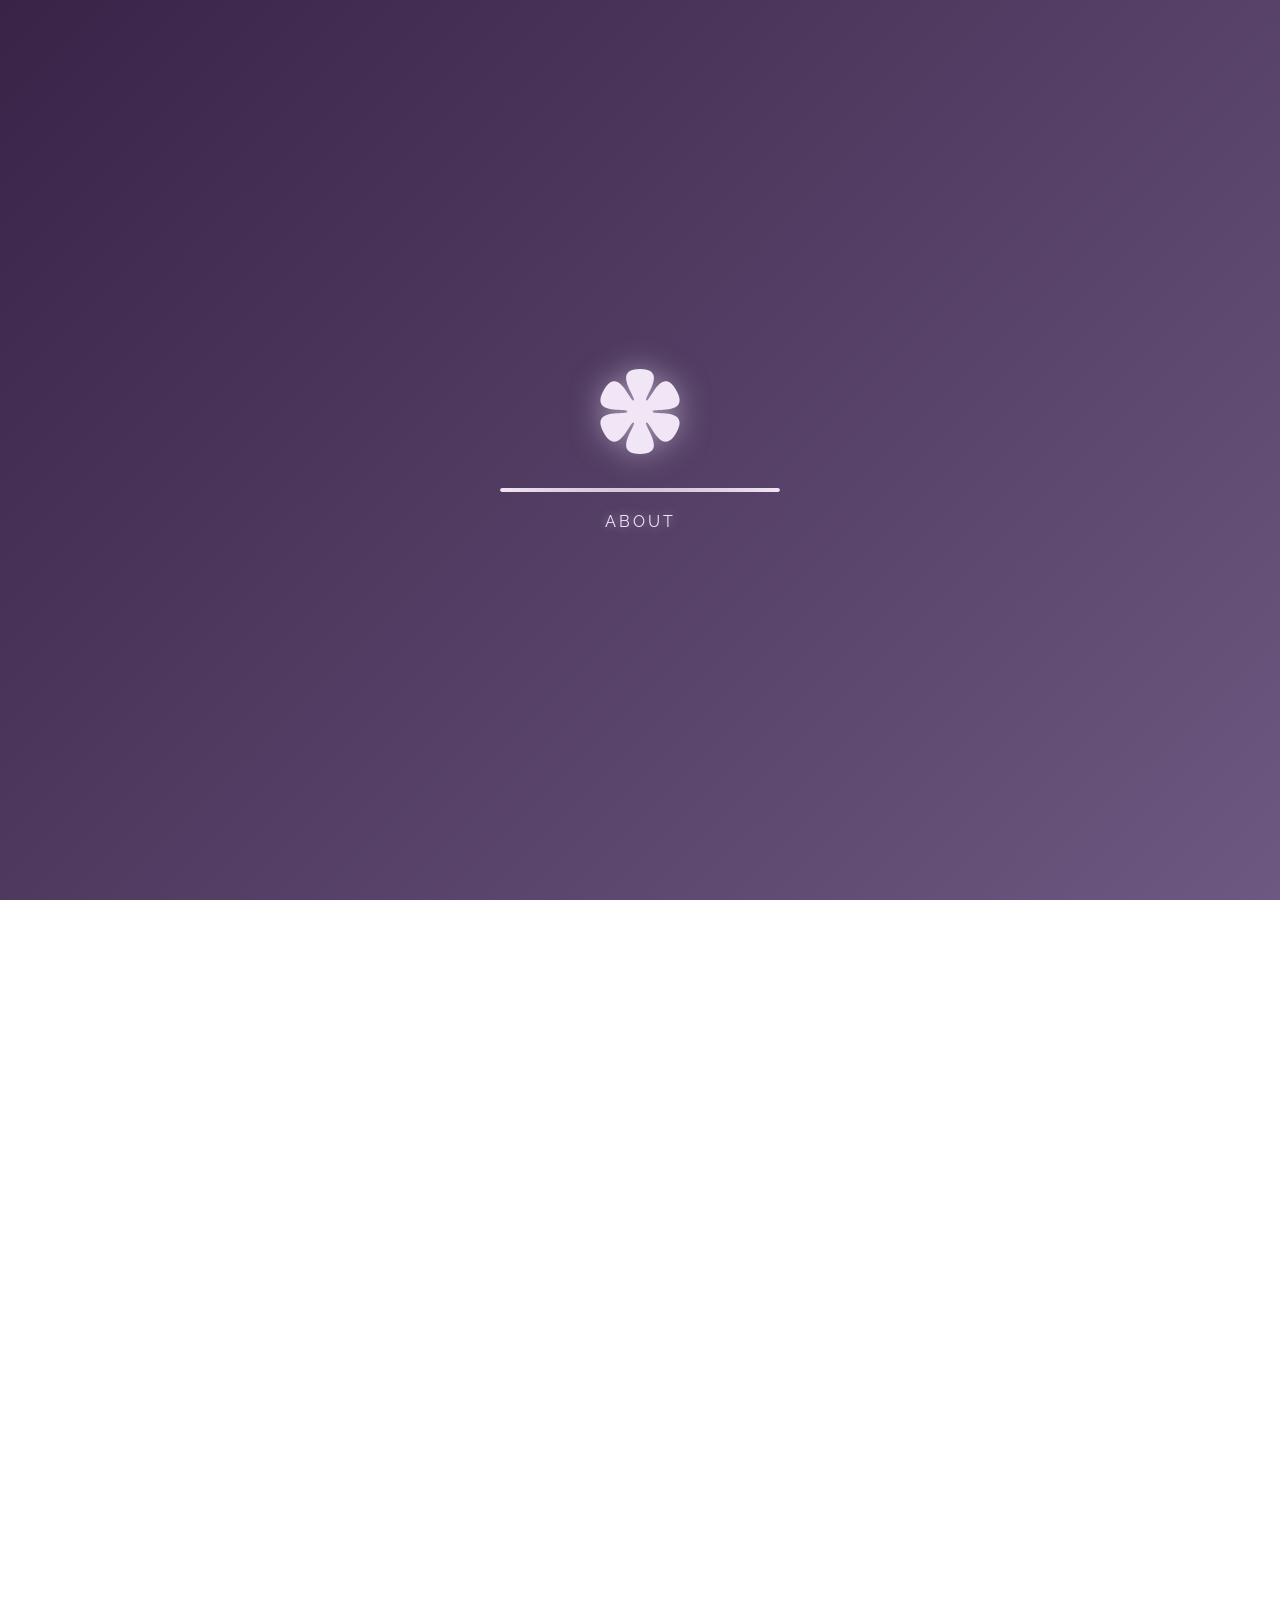
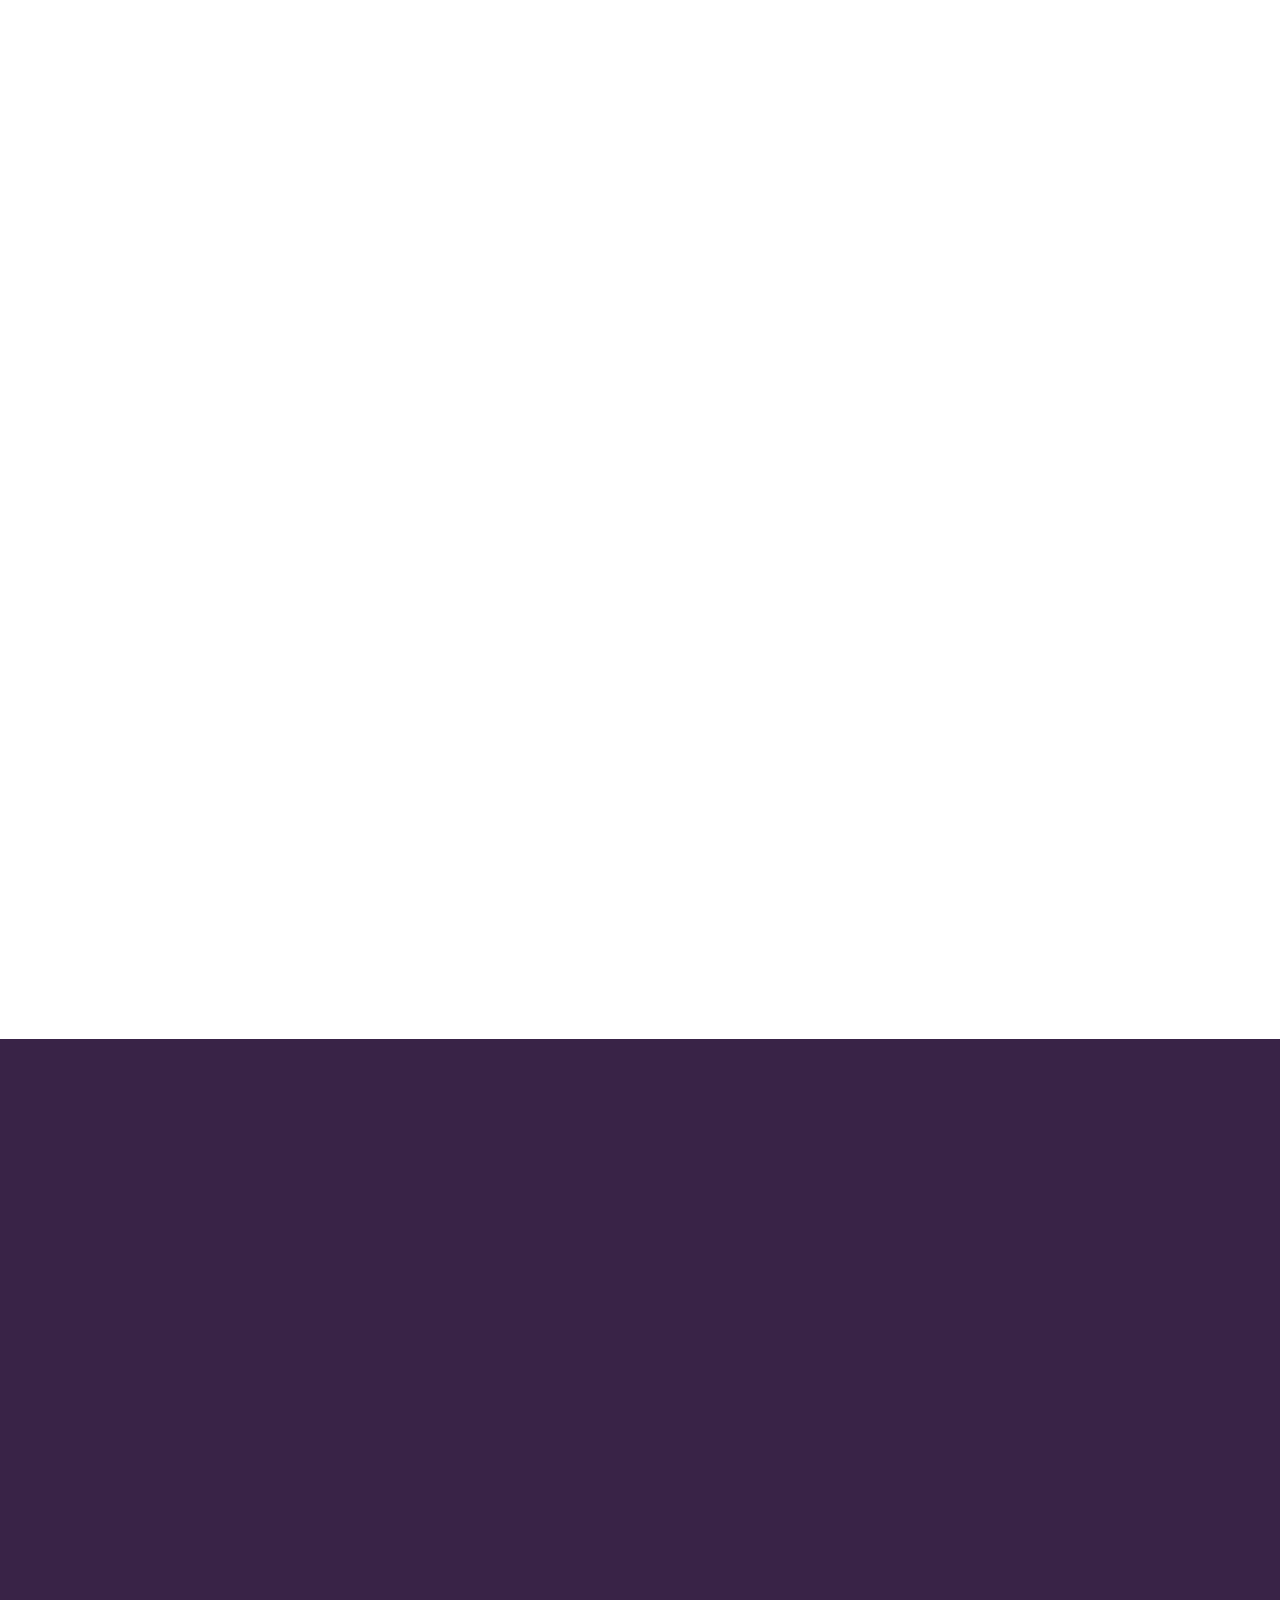
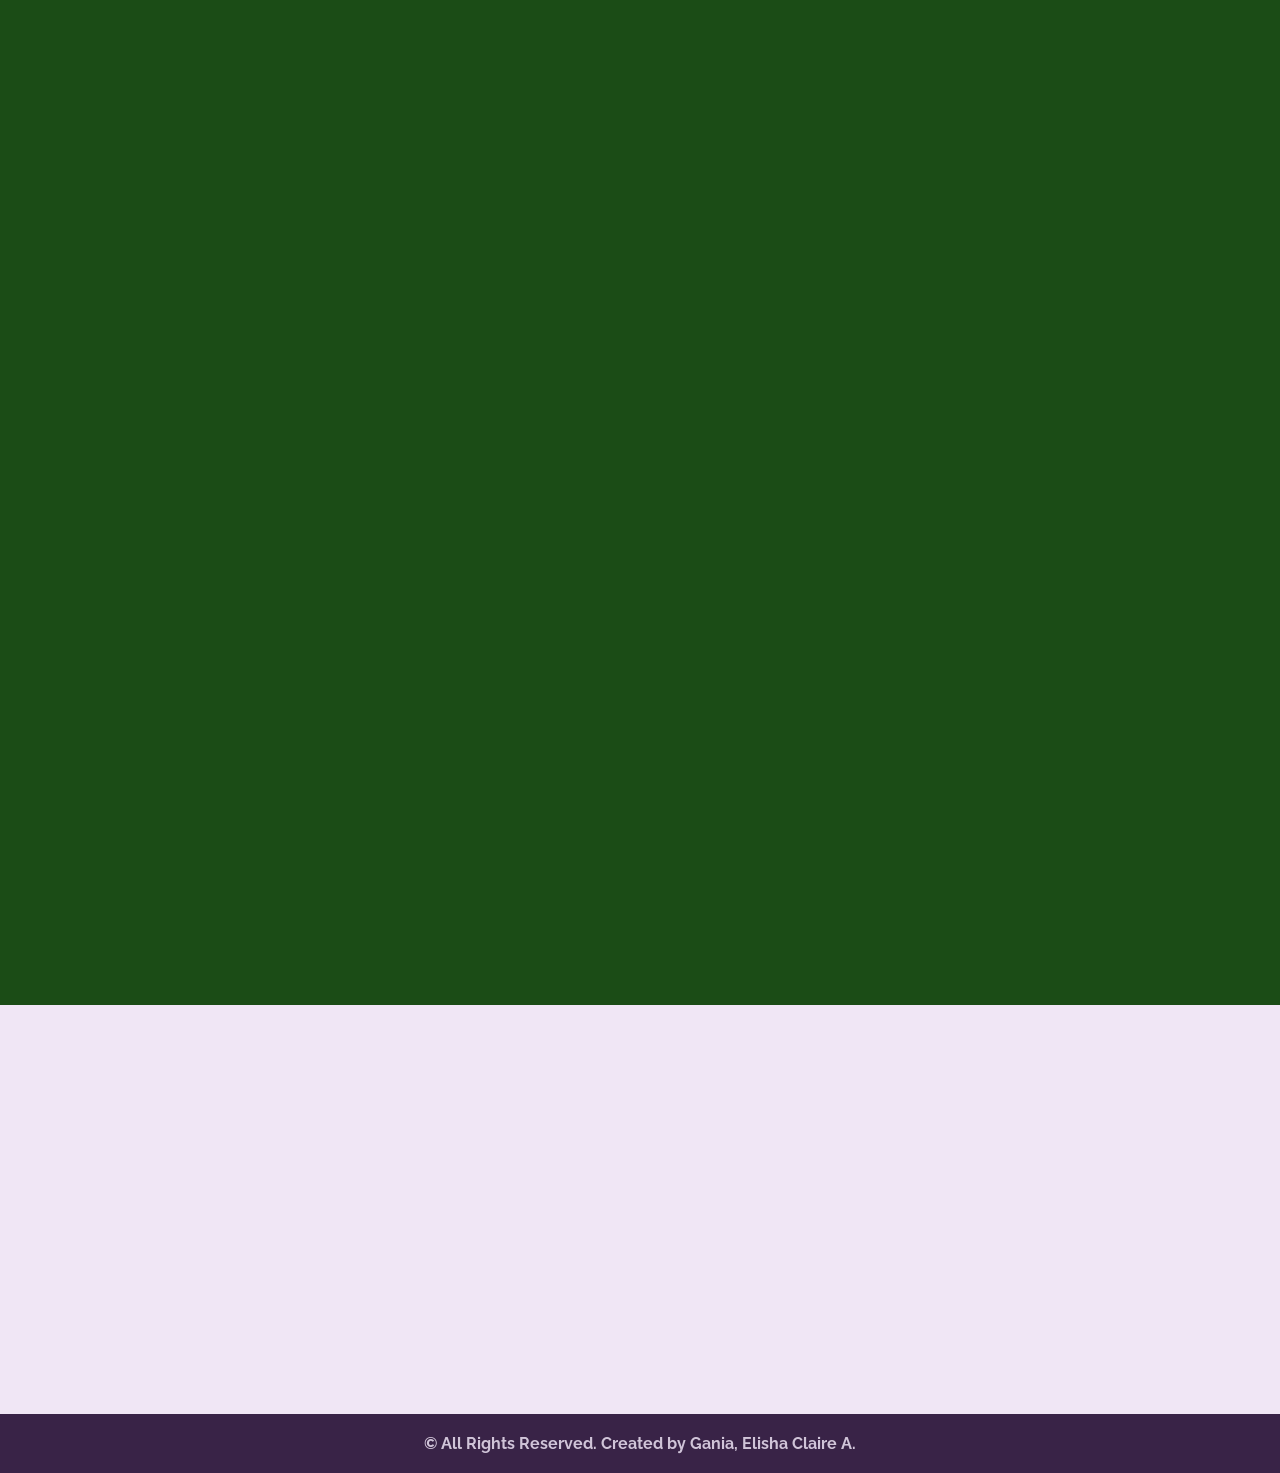
==== commit 083aaf70: "tablet toggle" ====
--- a/about.html
+++ b/about.html
@@ -16,8 +16,9 @@
     />
 
     <!-- SCRIPTS -->
-    <script src="scripts/button.js"></script>
-    <script src="scripts/page-loading.js"></script>
+    <script src="scripts/button.js" defer></script>
+    <script src="scripts/toggle.js" defer></script>
+    <script src="scripts/page-loading.js" defer></script>
   </head>
 
   <body>
@@ -74,55 +75,56 @@
             <li><a href="projects.html" class="link">Works</a></li>
             <li><a href="contact.html" class="link">Contact</a></li>
           </ul>
-        </div>
-        <div class="social-links-permanent">
-          <ul>
-            <li>
-              <a href="" class="nav-social-link">
-                <svg
-                  xmlns="http://www.w3.org/2000/svg"
-                  width="30"
-                  height="30"
-                  viewBox="0 0 30 30"
-                  fill="none"
-                >
-                  <path
-                    d="M23.75 3.75C24.413 3.75 25.0489 4.01339 25.5178 4.48223C25.9866 4.95107 26.25 5.58696 26.25 6.25V23.75C26.25 24.413 25.9866 25.0489 25.5178 25.5178C25.0489 25.9866 24.413 26.25 23.75 26.25H6.25C5.58696 26.25 4.95107 25.9866 4.48223 25.5178C4.01339 25.0489 3.75 24.413 3.75 23.75V6.25C3.75 5.58696 4.01339 4.95107 4.48223 4.48223C4.95107 4.01339 5.58696 3.75 6.25 3.75H23.75ZM23.125 23.125V16.5C23.125 15.4192 22.6957 14.3828 21.9315 13.6185C21.1672 12.8543 20.1308 12.425 19.05 12.425C17.9875 12.425 16.75 13.075 16.15 14.05V12.6625H12.6625V23.125H16.15V16.9625C16.15 16 16.925 15.2125 17.8875 15.2125C18.3516 15.2125 18.7967 15.3969 19.1249 15.7251C19.4531 16.0533 19.6375 16.4984 19.6375 16.9625V23.125H23.125ZM8.6 10.7C9.15695 10.7 9.6911 10.4788 10.0849 10.0849C10.4788 9.6911 10.7 9.15695 10.7 8.6C10.7 7.4375 9.7625 6.4875 8.6 6.4875C8.03973 6.4875 7.50241 6.71007 7.10624 7.10624C6.71007 7.50241 6.4875 8.03973 6.4875 8.6C6.4875 9.7625 7.4375 10.7 8.6 10.7ZM10.3375 23.125V12.6625H6.875V23.125H10.3375Z"
-                  />
-                </svg>
-              </a>
-            </li>
-            <li>
-              <a href="" class="nav-social-link">
-                <svg
-                  xmlns="http://www.w3.org/2000/svg"
-                  width="30"
-                  height="30"
-                  viewBox="0 0 30 30"
-                  fill="none"
-                >
-                  <path
-                    d="M15 2.5C13.3585 2.5 11.733 2.82332 10.2165 3.45151C8.69989 4.07969 7.3219 5.00043 6.16117 6.16117C3.81696 8.50537 2.5 11.6848 2.5 15C2.5 20.525 6.0875 25.2125 11.05 26.875C11.675 26.975 11.875 26.5875 11.875 26.25V24.1375C8.4125 24.8875 7.675 22.4625 7.675 22.4625C7.1 21.0125 6.2875 20.625 6.2875 20.625C5.15 19.85 6.375 19.875 6.375 19.875C7.625 19.9625 8.2875 21.1625 8.2875 21.1625C9.375 23.0625 11.2125 22.5 11.925 22.2C12.0375 21.3875 12.3625 20.8375 12.7125 20.525C9.9375 20.2125 7.025 19.1375 7.025 14.375C7.025 12.9875 7.5 11.875 8.3125 10.9875C8.1875 10.675 7.75 9.375 8.4375 7.6875C8.4375 7.6875 9.4875 7.35 11.875 8.9625C12.8625 8.6875 13.9375 8.55 15 8.55C16.0625 8.55 17.1375 8.6875 18.125 8.9625C20.5125 7.35 21.5625 7.6875 21.5625 7.6875C22.25 9.375 21.8125 10.675 21.6875 10.9875C22.5 11.875 22.975 12.9875 22.975 14.375C22.975 19.15 20.05 20.2 17.2625 20.5125C17.7125 20.9 18.125 21.6625 18.125 22.825V26.25C18.125 26.5875 18.325 26.9875 18.9625 26.875C23.925 25.2 27.5 20.525 27.5 15C27.5 13.3585 27.1767 11.733 26.5485 10.2165C25.9203 8.69989 24.9996 7.3219 23.8388 6.16117C22.6781 5.00043 21.3001 4.07969 19.7835 3.45151C18.267 2.82332 16.6415 2.5 15 2.5Z"
-                  />
-                </svg>
-              </a>
-            </li>
-            <li>
-              <a href="" class="nav-social-link">
-                <svg
-                  xmlns="http://www.w3.org/2000/svg"
-                  width="30"
-                  height="30"
-                  viewBox="0 0 30 30"
-                  fill="none"
-                >
-                  <path
-                    d="M9.75 2.5H20.25C24.25 2.5 27.5 5.75 27.5 9.75V20.25C27.5 22.1728 26.7362 24.0169 25.3765 25.3765C24.0169 26.7362 22.1728 27.5 20.25 27.5H9.75C5.75 27.5 2.5 24.25 2.5 20.25V9.75C2.5 7.82718 3.26384 5.98311 4.62348 4.62348C5.98311 3.26384 7.82718 2.5 9.75 2.5ZM9.5 5C8.30653 5 7.16193 5.47411 6.31802 6.31802C5.47411 7.16193 5 8.30653 5 9.5V20.5C5 22.9875 7.0125 25 9.5 25H20.5C21.6935 25 22.8381 24.5259 23.682 23.682C24.5259 22.8381 25 21.6935 25 20.5V9.5C25 7.0125 22.9875 5 20.5 5H9.5ZM21.5625 6.875C21.9769 6.875 22.3743 7.03962 22.6674 7.33265C22.9604 7.62567 23.125 8.0231 23.125 8.4375C23.125 8.8519 22.9604 9.24933 22.6674 9.54235C22.3743 9.83538 21.9769 10 21.5625 10C21.1481 10 20.7507 9.83538 20.4576 9.54235C20.1646 9.24933 20 8.8519 20 8.4375C20 8.0231 20.1646 7.62567 20.4576 7.33265C20.7507 7.03962 21.1481 6.875 21.5625 6.875ZM15 8.75C16.6576 8.75 18.2473 9.40848 19.4194 10.5806C20.5915 11.7527 21.25 13.3424 21.25 15C21.25 16.6576 20.5915 18.2473 19.4194 19.4194C18.2473 20.5915 16.6576 21.25 15 21.25C13.3424 21.25 11.7527 20.5915 10.5806 19.4194C9.40848 18.2473 8.75 16.6576 8.75 15C8.75 13.3424 9.40848 11.7527 10.5806 10.5806C11.7527 9.40848 13.3424 8.75 15 8.75ZM15 11.25C14.0054 11.25 13.0516 11.6451 12.3483 12.3483C11.6451 13.0516 11.25 14.0054 11.25 15C11.25 15.9946 11.6451 16.9484 12.3483 17.6517C13.0516 18.3549 14.0054 18.75 15 18.75C15.9946 18.75 16.9484 18.3549 17.6517 17.6517C18.3549 16.9484 18.75 15.9946 18.75 15C18.75 14.0054 18.3549 13.0516 17.6517 12.3483C16.9484 11.6451 15.9946 11.25 15 11.25Z"
-                  />
-                </svg>
-              </a>
-            </li>
-          </ul>
+
+          <div class="social-links-permanent">
+            <ul>
+              <li>
+                <a href="" class="nav-social-link">
+                  <svg
+                    xmlns="http://www.w3.org/2000/svg"
+                    width="30"
+                    height="30"
+                    viewBox="0 0 30 30"
+                    fill="none"
+                  >
+                    <path
+                      d="M23.75 3.75C24.413 3.75 25.0489 4.01339 25.5178 4.48223C25.9866 4.95107 26.25 5.58696 26.25 6.25V23.75C26.25 24.413 25.9866 25.0489 25.5178 25.5178C25.0489 25.9866 24.413 26.25 23.75 26.25H6.25C5.58696 26.25 4.95107 25.9866 4.48223 25.5178C4.01339 25.0489 3.75 24.413 3.75 23.75V6.25C3.75 5.58696 4.01339 4.95107 4.48223 4.48223C4.95107 4.01339 5.58696 3.75 6.25 3.75H23.75ZM23.125 23.125V16.5C23.125 15.4192 22.6957 14.3828 21.9315 13.6185C21.1672 12.8543 20.1308 12.425 19.05 12.425C17.9875 12.425 16.75 13.075 16.15 14.05V12.6625H12.6625V23.125H16.15V16.9625C16.15 16 16.925 15.2125 17.8875 15.2125C18.3516 15.2125 18.7967 15.3969 19.1249 15.7251C19.4531 16.0533 19.6375 16.4984 19.6375 16.9625V23.125H23.125ZM8.6 10.7C9.15695 10.7 9.6911 10.4788 10.0849 10.0849C10.4788 9.6911 10.7 9.15695 10.7 8.6C10.7 7.4375 9.7625 6.4875 8.6 6.4875C8.03973 6.4875 7.50241 6.71007 7.10624 7.10624C6.71007 7.50241 6.4875 8.03973 6.4875 8.6C6.4875 9.7625 7.4375 10.7 8.6 10.7ZM10.3375 23.125V12.6625H6.875V23.125H10.3375Z"
+                    />
+                  </svg>
+                </a>
+              </li>
+              <li>
+                <a href="" class="nav-social-link">
+                  <svg
+                    xmlns="http://www.w3.org/2000/svg"
+                    width="30"
+                    height="30"
+                    viewBox="0 0 30 30"
+                    fill="none"
+                  >
+                    <path
+                      d="M15 2.5C13.3585 2.5 11.733 2.82332 10.2165 3.45151C8.69989 4.07969 7.3219 5.00043 6.16117 6.16117C3.81696 8.50537 2.5 11.6848 2.5 15C2.5 20.525 6.0875 25.2125 11.05 26.875C11.675 26.975 11.875 26.5875 11.875 26.25V24.1375C8.4125 24.8875 7.675 22.4625 7.675 22.4625C7.1 21.0125 6.2875 20.625 6.2875 20.625C5.15 19.85 6.375 19.875 6.375 19.875C7.625 19.9625 8.2875 21.1625 8.2875 21.1625C9.375 23.0625 11.2125 22.5 11.925 22.2C12.0375 21.3875 12.3625 20.8375 12.7125 20.525C9.9375 20.2125 7.025 19.1375 7.025 14.375C7.025 12.9875 7.5 11.875 8.3125 10.9875C8.1875 10.675 7.75 9.375 8.4375 7.6875C8.4375 7.6875 9.4875 7.35 11.875 8.9625C12.8625 8.6875 13.9375 8.55 15 8.55C16.0625 8.55 17.1375 8.6875 18.125 8.9625C20.5125 7.35 21.5625 7.6875 21.5625 7.6875C22.25 9.375 21.8125 10.675 21.6875 10.9875C22.5 11.875 22.975 12.9875 22.975 14.375C22.975 19.15 20.05 20.2 17.2625 20.5125C17.7125 20.9 18.125 21.6625 18.125 22.825V26.25C18.125 26.5875 18.325 26.9875 18.9625 26.875C23.925 25.2 27.5 20.525 27.5 15C27.5 13.3585 27.1767 11.733 26.5485 10.2165C25.9203 8.69989 24.9996 7.3219 23.8388 6.16117C22.6781 5.00043 21.3001 4.07969 19.7835 3.45151C18.267 2.82332 16.6415 2.5 15 2.5Z"
+                    />
+                  </svg>
+                </a>
+              </li>
+              <li>
+                <a href="" class="nav-social-link">
+                  <svg
+                    xmlns="http://www.w3.org/2000/svg"
+                    width="30"
+                    height="30"
+                    viewBox="0 0 30 30"
+                    fill="none"
+                  >
+                    <path
+                      d="M9.75 2.5H20.25C24.25 2.5 27.5 5.75 27.5 9.75V20.25C27.5 22.1728 26.7362 24.0169 25.3765 25.3765C24.0169 26.7362 22.1728 27.5 20.25 27.5H9.75C5.75 27.5 2.5 24.25 2.5 20.25V9.75C2.5 7.82718 3.26384 5.98311 4.62348 4.62348C5.98311 3.26384 7.82718 2.5 9.75 2.5ZM9.5 5C8.30653 5 7.16193 5.47411 6.31802 6.31802C5.47411 7.16193 5 8.30653 5 9.5V20.5C5 22.9875 7.0125 25 9.5 25H20.5C21.6935 25 22.8381 24.5259 23.682 23.682C24.5259 22.8381 25 21.6935 25 20.5V9.5C25 7.0125 22.9875 5 20.5 5H9.5ZM21.5625 6.875C21.9769 6.875 22.3743 7.03962 22.6674 7.33265C22.9604 7.62567 23.125 8.0231 23.125 8.4375C23.125 8.8519 22.9604 9.24933 22.6674 9.54235C22.3743 9.83538 21.9769 10 21.5625 10C21.1481 10 20.7507 9.83538 20.4576 9.54235C20.1646 9.24933 20 8.8519 20 8.4375C20 8.0231 20.1646 7.62567 20.4576 7.33265C20.7507 7.03962 21.1481 6.875 21.5625 6.875ZM15 8.75C16.6576 8.75 18.2473 9.40848 19.4194 10.5806C20.5915 11.7527 21.25 13.3424 21.25 15C21.25 16.6576 20.5915 18.2473 19.4194 19.4194C18.2473 20.5915 16.6576 21.25 15 21.25C13.3424 21.25 11.7527 20.5915 10.5806 19.4194C9.40848 18.2473 8.75 16.6576 8.75 15C8.75 13.3424 9.40848 11.7527 10.5806 10.5806C11.7527 9.40848 13.3424 8.75 15 8.75ZM15 11.25C14.0054 11.25 13.0516 11.6451 12.3483 12.3483C11.6451 13.0516 11.25 14.0054 11.25 15C11.25 15.9946 11.6451 16.9484 12.3483 17.6517C13.0516 18.3549 14.0054 18.75 15 18.75C15.9946 18.75 16.9484 18.3549 17.6517 17.6517C18.3549 16.9484 18.75 15.9946 18.75 15C18.75 14.0054 18.3549 13.0516 17.6517 12.3483C16.9484 11.6451 15.9946 11.25 15 11.25Z"
+                    />
+                  </svg>
+                </a>
+              </li>
+            </ul>
+          </div>
         </div>
       </nav>
     </header>
@@ -137,7 +139,7 @@
         />
 
         <div class="hero-overlay">
-          <div class="hero-bio">
+          <div class="hero-bio reveal">
             <p>
               Aspiring web developer and UI/UX designer, crafting purposeful
               digital experiences with clarity and creativity.
@@ -145,11 +147,11 @@
           </div>
 
           <div class="hero-main-title">
-            <h1 class="left-heading">KNOW MY</h1>
-            <h1 class="big-cursive">Story</h1>
-          </div>
-
-          <div class="hero-tagline">
+            <h1 class="left-heading reveal">KNOW MY</h1>
+            <h1 class="big-cursive reveal">Story</h1>
+          </div>
+
+          <div class="hero-tagline reveal">
             <p><span class="small-cursive">Design </span> with Purpose,</p>
             <p class="indent-code">
               <span class="small-cursive">Code </span> with Clarity
@@ -159,25 +161,25 @@
       </section>
 
       <!-- ABOUT MAIN CONTENT -->
-      <section class="about-me">
+      <section class="about-me reveal">
         <!-- MAIN IMAGES -->
-        <div class="main-images-container">
+        <div class="main-images-container reveal">
           <h1 class="elisha-title">ELISHA</h1>
           <h1 class="claire-title">Claire</h1>
 
-          <div class="img-box left-box">
+          <div class="img-box left-box reveal">
             <img
               src="img/about-left.png"
               alt="A picture of mine drinking cola in a very cool style."
             />
           </div>
-          <div class="img-box middle-box">
+          <div class="img-box middle-box reveal">
             <img
               src="img/about-middle.jpg"
               alt="A close-up headshot of Me wearing glasses and a yellow and black striped shirt, smiling warmly."
             />
           </div>
-          <div class="img-box right-box">
+          <div class="img-box right-box reveal">
             <img
               src="img/about-right.png"
               alt="A close-up selfie with a pout mouth, insider our car."
@@ -185,7 +187,7 @@
           </div>
         </div>
 
-        <div class="about-text-columns">
+        <div class="about-text-columns reveal">
           <div class="column">
             <p>
               Mabuhay! I am Claire, an aspiring web developer passionate about
@@ -223,7 +225,7 @@
         </div>
 
         <!-- ADDITIONAL IMAGES -->
-        <div class="collage-container">
+        <div class="collage-container reveal">
           <img
             src="img/collage-img1.png"
             alt="A selfie of mine wearing a plaid hoodie with my new hairstyle."
@@ -254,12 +256,12 @@
 
       <!-- SOFT SKILLS -->
       <section class="softskills-wrapper">
-        <div class="soft-start">
+        <div class="soft-start reveal">
           <h2><span class="cursive">Soft </span> Skills</h2>
           <p>Interpersonal skills that define my professional style.</p>
         </div>
 
-        <div class="soft-skills">
+        <div class="soft-skills reveal">
           <div class="left-skills">
             <details class="softskill-item">
               <summary class="softskill-header">
@@ -386,7 +388,7 @@
 
       <!-- TECHNICAL SKILLS -->
       <section class="technicalskills-wrapper">
-        <div class="technical-start">
+        <div class="technical-start reveal">
           <h2 class="left-side">
             <span class="cursive">Technical </span> Skills
           </h2>
@@ -396,7 +398,7 @@
         </div>
 
         <!-- FRONTEND & FRAMEWORKS -->
-        <div class="frontend-lists">
+        <div class="frontend-lists reveal">
           <h3>FRONTEND & FRAMEWORKS</h3>
           <div class="line-divider"></div>
           <div class="frontend-skill">
@@ -491,7 +493,7 @@
         </div>
 
         <!-- BACKEND -->
-        <div class="backend-lists">
+        <div class="backend-lists reveal">
           <h3>BACKEND & DATABASES</h3>
           <div class="line-divider"></div>
 
@@ -617,7 +619,7 @@
         </div>
 
         <!-- DESIGN -->
-        <div class="design-lists">
+        <div class="design-lists reveal">
           <h3>DESIGN</h3>
           <div class="line-divider"></div>
 
@@ -655,7 +657,7 @@
 
       <!-- NEWSLETTER -->
       <section class="newsletter-wrapper">
-        <div class="newsletter-start">
+        <div class="newsletter-start reveal">
           <h1>LET'S <span class="cursive">get in</span> TOUCH</h1>
           <svg
             xmlns="http://www.w3.org/2000/svg"
@@ -673,7 +675,7 @@
           </svg>
         </div>
 
-        <form action="#" class="newsletter-form">
+        <form action="#" class="newsletter-form reveal">
           <div class="input-group">
             <input type="email" placeholder="Your Email" required />
           </div>
--- a/css/globalstyle.css
+++ b/css/globalstyle.css
@@ -36,83 +36,171 @@
   justify-content: space-between;
   align-items: center;
   padding: 0 7%;
-}
-
-/* Logo */
-nav > a:first-child {
+  height: 120px;
+  transition: all 0.3s ease;
+}
+
+.logo-link {
   display: flex;
   align-items: center;
-  margin-right: auto;
-  margin-top: 30px;
-}
-
-nav > a img {
-  height: 100px;
-  width: auto;
-  padding: 10px 0;
-}
-
-nav div:first-child {
+  z-index: 2002;
+  transition: all 0.3s ease;
+}
+
+.logo-link img {
+  height: 80px;
+  width: 80px;
+  margin-top: 13px;
+  transition: all 0.4s cubic-bezier(0.4, 0, 0.2, 1);
+  filter: drop-shadow(0 4px 8px rgba(0, 0, 0, 0.2));
+}
+
+.logo-link:hover img {
+  transform: scale(1.08) rotate(2deg);
+  filter: drop-shadow(0 8px 15px rgba(240, 230, 245, 0.4));
+  animation: softFloat 2s ease-in-out infinite;
+}
+
+.nav-links {
   display: flex;
   align-items: center;
-  gap: 10vw;
-  margin-right: auto;
-}
-
-nav div:first-of-type ul {
+  gap: 5rem;
+}
+
+#navLinks {
   display: flex;
-  list-style: none;
-  gap: 8rem;
-}
-
-nav div:last-of-type ul {
+  align-items: center;
+  gap: 15rem;
+}
+
+.nav-links > ul {
   display: flex;
-  list-style: none;
-  gap: 2rem;
-  margin-left: 8rem;
-}
-
-nav ul {
-  display: flex;
+  gap: 7rem;
   list-style: none;
   margin: 0;
-  padding: 20px;
-  gap: 2.5rem;
-}
-
-nav div:first-of-type ul li a {
+  padding: 0;
+}
+
+.nav-links ul li {
+  position: relative;
+}
+
+.nav-links ul li a {
   text-decoration: none;
   color: var(--lightpurple);
   font-family: var(--bodytext_buttons);
   font-size: 16px;
   font-weight: 700;
   transition: all 0.3s ease;
-  display: inline-block;
+  position: relative;
+  padding: 8px 0;
+  letter-spacing: 0.5px;
+}
+
+.nav-social-link::before {
+  content: "";
+  position: absolute;
+  bottom: 0;
+  left: 0;
+  width: 0;
+  height: 2px;
+  background: linear-gradient(
+    90deg,
+    var(--lightpurple),
+    var(--irismist),
+    var(--plumblossom)
+  );
+  transition: width 0.3s cubic-bezier(0.4, 0, 0.2, 1);
+  border-radius: 2px;
+  box-shadow: 0 0 10px rgba(240, 230, 245, 0.5);
+}
+
+.nav-links ul li a:hover::before {
+  width: 100%;
+}
+
+.nav-links ul li a:hover {
+  color: var(--plumblossom);
+  text-shadow: 0 0 12px rgba(208, 196, 216, 0.5);
+  transform: translateY(-2px);
+}
+
+.nav-links ul li a.active {
+  color: var(--plumblossom);
+}
+
+.nav-links ul li a.active::before {
+  width: 100%;
+  background: linear-gradient(90deg, var(--plumblossom), var(--lightpurple));
+}
+
+.social-links-permanent ul {
+  display: flex;
+  gap: 3rem;
+  list-style: none;
+  margin: 0;
+  padding: 0;
+}
+
+.social-links-permanent ul li {
+  position: relative;
 }
 
 .nav-social-link svg {
   fill: var(--lightpurple);
-  transition: color 0.3s ease;
-  cursor: pointer;
-}
-
-/* Hover */
-nav div:first-of-type ul li a:hover {
-  color: var(--plumblossom);
-  transform: translateY(-2px);
-}
-
-.nav-social-link:hover svg {
-  fill: var(--plumblossom);
-}
-
-nav > a:first-child:hover {
-  transform: none;
+  transition: all 0.3s ease;
+  filter: drop-shadow(0 2px 5px rgba(0, 0, 0, 0.2));
+}
+
+.nav-social-link {
+  position: relative;
+  display: flex;
+  align-items: center;
+  justify-content: center;
+}
+
+.nav-links > ul li:nth-child(1) a:hover {
+  transition-delay: 0s;
+}
+
+.nav-links > ul li:nth-child(2) a:hover {
+  transition-delay: 0.05s;
+}
+
+.nav-links > ul li:nth-child(3) a:hover {
+  transition-delay: 0.1s;
+}
+
+@keyframes softFloat {
+  0%,
+  100% {
+    transform: translateY(0);
+  }
+  50% {
+    transform: translateY(-3px);
+  }
 }
 
 /* ============ TOGGLE ============ */
 .menu-toggle {
   display: none;
+  flex-wrap: wrap;
+  width: 40px;
+  height: 40px;
+  background: none;
+  border: none;
+  cursor: pointer;
+  z-index: 2005;
+  gap: 4px;
+  padding: 5px;
+}
+
+.dot {
+  width: 8px;
+  height: 8px;
+  background-color: var(--lightpurple);
+  border-radius: 50%;
+  transition: all 0.3s ease;
 }
 
 /* ============ BODY ============ */
@@ -151,7 +239,36 @@
   gap: 15px;
 }
 
-/* ============ Scroll To Top Button ============ */
+/* ============ FADE IN TRANSITION ============ */
+.content-wrapper {
+  opacity: 0;
+  transition: opacity 1s ease-in-out;
+}
+
+.content-wrapper.loaded {
+  opacity: 1;
+}
+
+.reveal {
+  opacity: 0;
+  transform: translateY(25px);
+  transition: all 0.8s ease-out;
+  visibility: hidden;
+}
+
+.reveal.active {
+  opacity: 1;
+  transform: translateY(0);
+  visibility: visible;
+}
+
+#page-loading.hidden {
+  opacity: 0;
+  pointer-events: none;
+  transition: opacity 0.6s ease-in-out;
+}
+
+/* ============ SCROLL TO TOP BUTTON ============ */
 #scrollToTop {
   position: fixed;
   bottom: 30px;
@@ -199,305 +316,6 @@
   padding-right: 0;
 }
 
-/* ============ SPLASH SCREEN ============ */
-#splash-screen {
-  position: fixed;
-  top: 0;
-  left: 0;
-  width: 100%;
-  height: 100vh;
-  z-index: 999999;
-  display: flex;
-  justify-content: center;
-  align-items: center;
-  overflow: hidden;
-  animation: fadeOut 0.8s ease-in-out 5s forwards;
-}
-
-/* Animated Gradient Background */
-.splash-gradient-bg {
-  position: absolute;
-  top: 0;
-  left: 0;
-  width: 100%;
-  height: 100%;
-  background: linear-gradient(
-    135deg,
-    var(--midnightorchid),
-    var(--duskylilac),
-    var(--midpurple)
-  );
-  background-size: 400% 400%;
-  animation: gradientShift 8s ease infinite;
-  z-index: 1;
-}
-
-@keyframes gradientShift {
-  0% {
-    background-position: 0% 50%;
-  }
-  50% {
-    background-position: 100% 50%;
-  }
-  100% {
-    background-position: 0% 50%;
-  }
-}
-
-/* Floating Background Flowers */
-.splash-flowers-bg {
-  position: absolute;
-  width: 100%;
-  height: 100%;
-  z-index: 2;
-  pointer-events: none;
-}
-
-.splash-flower-bg {
-  position: absolute;
-  opacity: 0.2;
-  animation: floatBg 20s linear infinite;
-  filter: blur(1px);
-}
-
-.splash-flower-bg:nth-child(1) {
-  top: 10%;
-  left: 10%;
-  animation-duration: 25s;
-  animation-delay: 0s;
-}
-.splash-flower-bg:nth-child(2) {
-  top: 20%;
-  right: 15%;
-  animation-duration: 28s;
-  animation-delay: 2s;
-}
-.splash-flower-bg:nth-child(3) {
-  bottom: 15%;
-  left: 20%;
-  animation-duration: 22s;
-  animation-delay: 1s;
-}
-.splash-flower-bg:nth-child(4) {
-  bottom: 25%;
-  right: 25%;
-  animation-duration: 30s;
-  animation-delay: 3s;
-}
-.splash-flower-bg:nth-child(5) {
-  top: 50%;
-  left: 50%;
-  animation-duration: 35s;
-  animation-delay: 1.5s;
-}
-
-@keyframes floatBg {
-  from {
-    transform: rotate(0deg) translateY(0) scale(1);
-  }
-  to {
-    transform: rotate(360deg) translateY(-100px) scale(1.2);
-  }
-}
-
-/* Main Content */
-.splash-content {
-  text-align: center;
-  max-width: 700px;
-  padding: 0 20px;
-  z-index: 5;
-  position: relative;
-  animation: contentScale 1.2s ease-out;
-}
-
-@keyframes contentScale {
-  0% {
-    opacity: 0;
-    transform: scale(0.9);
-  }
-  100% {
-    opacity: 1;
-    transform: scale(1);
-  }
-}
-
-/* Animated Flower Logo */
-.splash-flower-logo {
-  margin-bottom: 30px;
-  animation: floatLogo 4s ease-in-out infinite;
-}
-
-@keyframes floatLogo {
-  0%,
-  100% {
-    transform: translateY(0);
-  }
-  50% {
-    transform: translateY(-15px);
-  }
-}
-
-.flower-spin {
-  animation: spinSlow 12s linear infinite;
-  filter: drop-shadow(0 0 25px rgba(240, 230, 245, 0.7));
-}
-
-.flower-spin path {
-  fill: var(--lightpurple);
-  animation: colorPulse 4s ease-in-out infinite;
-}
-
-@keyframes spinSlow {
-  from {
-    transform: rotate(0deg);
-  }
-  to {
-    transform: rotate(360deg);
-  }
-}
-
-@keyframes colorPulse {
-  0%,
-  100% {
-    fill: var(--lightpurple);
-  }
-  50% {
-    fill: var(--irismist);
-  }
-}
-
-.splash-title {
-  display: flex;
-  flex-direction: column;
-  gap: 12px;
-  margin-bottom: 25px;
-}
-
-.splash {
-  font-family: var(--h1);
-  color: var(--lightpurple);
-  font-size: 64px;
-  font-weight: 900;
-  text-shadow: 0 0 30px rgba(0, 0, 0, 0.5);
-  opacity: 0;
-  animation: slideUpWord 0.6s ease-out 0.6s forwards;
-  letter-spacing: 2px;
-}
-
-@keyframes slideUpWord {
-  0% {
-    opacity: 0;
-    transform: translateY(30px);
-  }
-  100% {
-    opacity: 1;
-    transform: translateY(0);
-  }
-}
-
-@keyframes lineExpand {
-  0% {
-    opacity: 0;
-    width: 0;
-  }
-  100% {
-    opacity: 1;
-    width: 200px;
-  }
-}
-
-@keyframes lineGlow {
-  0% {
-    background-position: 0% 0;
-  }
-  50% {
-    background-position: 100% 0;
-  }
-  100% {
-    background-position: 0% 0;
-  }
-}
-
-/* Creative Loading Indicator */
-.splash-loading {
-  margin-top: 40px;
-}
-
-.loading-petals {
-  display: flex;
-  justify-content: center;
-  gap: 12px;
-  margin-bottom: 20px;
-}
-
-.petal {
-  width: 20px;
-  height: 20px;
-  background: var(--lightpurple);
-  border-radius: 50% 50% 50% 0;
-  transform: rotate(45deg);
-  animation: petalBloom 1.5s ease-in-out infinite;
-  opacity: 0;
-  box-shadow: 0 0 15px var(--lightpurple);
-}
-
-.petal:nth-child(1) {
-  animation-delay: 1.3s;
-  background: var(--lightpurple);
-}
-.petal:nth-child(2) {
-  animation-delay: 1.4s;
-  background: var(--irismist);
-}
-.petal:nth-child(3) {
-  animation-delay: 1.5s;
-  background: var(--plumblossom);
-}
-.petal:nth-child(4) {
-  animation-delay: 1.6s;
-  background: var(--midpurple);
-}
-.petal:nth-child(5) {
-  animation-delay: 1.7s;
-  background: var(--irismist);
-}
-.petal:nth-child(6) {
-  animation-delay: 1.8s;
-  background: var(--lightpurple);
-}
-
-@keyframes petalBloom {
-  0% {
-    opacity: 0;
-    transform: rotate(45deg) scale(0.5);
-  }
-  50% {
-    opacity: 1;
-    transform: rotate(45deg) scale(1.2);
-  }
-  100% {
-    opacity: 0;
-    transform: rotate(45deg) scale(0.5);
-  }
-}
-
-.loading-text {
-  font-family: var(--bodytext_buttons);
-  color: var(--lightpurple);
-  font-size: 16px;
-  letter-spacing: 4px;
-  text-transform: uppercase;
-  opacity: 0;
-  animation: fadeIn 0.5s ease-out 1.5s forwards;
-  text-shadow: 0 0 15px rgba(240, 230, 245, 0.8);
-}
-
-@keyframes fadeIn {
-  to {
-    opacity: 1;
-  }
-}
-
 /* ============ CUSTOM PAGE LOADING SCREEN ============ */
 #page-loading {
   position: fixed;
@@ -687,214 +505,404 @@
 
 /* ============ GLOBAL RESPONSIVE DESIGN ============ */
 
-/* LAPTOP (1025px - 1400px) */
+/* SMALL DESKTOP (1025px - 1400px) */
 @media (min-width: 1025px) and (max-width: 1400px) {
   nav {
-    padding: 0 5%;
-  }
-
-  nav div:first-of-type ul {
+    padding: 0 6%;
+    height: 100px;
+  }
+
+  .logo-link img {
+    height: 80px;
+  }
+
+  #navLinks {
+    gap: 8rem;
+  }
+
+  .nav-links > ul {
     gap: 4rem;
   }
 
-  nav div:last-of-type ul {
-    margin-left: 4rem;
-  }
-
-  nav ul {
+  .social-links-permanent ul {
     gap: 2rem;
-  }
-
-  nav > a img {
-    height: 80px;
   }
 }
 
 /* TABLET RESPONSIVE (768px - 1024px) */
 @media (max-width: 1024px) and (min-width: 768px) {
-  nav {
-    padding: 7%;
-    height: 90px;
-  }
-
-  nav > a:first-child img {
-    height: 80px;
-  }
-
-  /* Collapse desktop menu */
-  nav div:first-of-type ul,
-  nav div:last-of-type ul {
+  .menu-toggle {
+    display: grid !important;
+    grid-template-columns: repeat(3, 1fr);
+    grid-template-rows: repeat(3, 1fr);
+    gap: 5px;
+    width: 52px;
+    height: 52px;
+    background: rgba(57, 35, 71, 0.2) !important;
+    cursor: pointer;
+    z-index: 2005;
+    padding: 10px;
+    transition: all 0.4s cubic-bezier(0.4, 0, 0.2, 1);
+    backdrop-filter: blur(8px);
+    -webkit-backdrop-filter: blur(8px);
+    box-shadow: 0 4px 20px rgba(0, 0, 0, 0.25);
+    border: 1px solid rgba(240, 230, 245, 0.4);
+    border-radius: 10px;
+    margin-left: auto;
+    position: relative;
+  }
+
+  .menu-toggle:hover {
+    transform: scale(1.05) translateY(-2px);
+    box-shadow: 0 8px 25px rgba(176, 146, 176, 0.4);
+    background: rgba(57, 35, 71, 0.35) !important;
+  }
+
+  /* ROTATION: Turns the Cross (+) into an X */
+  .menu-toggle.active {
+    background: rgba(57, 35, 71, 0.4) !important;
+    box-shadow: 0 0 25px rgba(208, 196, 216, 0.4);
+    transform: rotate(45deg) scale(0.98);
+  }
+
+  .dot {
+    width: 100%;
+    height: 100%;
+    border-radius: 4px;
+    box-shadow: 0 2px 8px rgba(0, 0, 0, 0.3);
+    background: var(--lightpurple);
+    pointer-events: none;
+    position: relative;
+    transition: all 0.4s cubic-bezier(0.4, 0, 0.2, 1) !important;
+  }
+
+  /* --- NEW X LOGIC USING CROSS DOTS --- */
+
+  /* Vertical bar of the + (Dots 2 and 8) */
+  .menu-toggle.active .dot:nth-child(2) {
+    transform: translateY(11px) scaleY(3.2); /* Stretch down to center */
+    width: 3px;
+    margin: 0 auto;
+    background-color: var(--plumblossom);
+  }
+  .menu-toggle.active .dot:nth-child(8) {
+    transform: translateY(-11px) scaleY(3.2); /* Stretch up to center */
+    width: 3px;
+    margin: 0 auto;
+    background-color: var(--plumblossom);
+  }
+
+  /* Horizontal bar of the + (Dots 4 and 6) */
+  .menu-toggle.active .dot:nth-child(4) {
+    transform: translateX(11px) scaleX(3.2); /* Stretch right to center */
+    height: 3px;
+    margin: auto 0;
+    background-color: var(--plumblossom);
+  }
+  .menu-toggle.active .dot:nth-child(6) {
+    transform: translateX(-11px) scaleX(3.2); /* Stretch left to center */
+    height: 3px;
+    margin: auto 0;
+    background-color: var(--plumblossom);
+  }
+
+  /* Hide the Center (5) and Corners (1, 3, 7, 9) */
+  .menu-toggle.active .dot:nth-child(1),
+  .menu-toggle.active .dot:nth-child(3),
+  .menu-toggle.active .dot:nth-child(5),
+  .menu-toggle.active .dot:nth-child(7),
+  .menu-toggle.active .dot:nth-child(9) {
+    opacity: 0;
+    transform: scale(0);
+  }
+
+  /* --- NAV LINKS & OVERLAY (Keep as is) --- */
+  .nav-links {
+    position: fixed;
+    right: -340px;
+    top: 0;
+    width: 320px;
+    height: 100vh;
+    background: rgba(57, 35, 71, 0.75);
+    backdrop-filter: blur(15px);
+    -webkit-backdrop-filter: blur(15px);
+    flex-direction: column;
+    justify-content: flex-start;
+    align-items: flex-start;
+    padding: 130px 25px 20px 40px;
+    transition: right 0.5s cubic-bezier(0.4, 0, 0.2, 1);
+    z-index: 2000;
+    box-shadow: -10px 0 40px rgba(0, 0, 0, 0.4);
+    overflow: hidden;
+    pointer-events: none;
+  }
+
+  .nav-links.active {
+    right: 0;
+    pointer-events: all;
+  }
+
+  .nav-links > ul {
+    flex-direction: column;
+    align-items: flex-start;
+    gap: 1.2rem;
+    width: 100%;
+    margin: 50px 0 -70px 0;
+    padding: 0;
+    list-style: none;
+  }
+
+  .nav-links > ul li a {
+    font-size: 24px;
+    font-weight: 600;
+    display: block;
+    padding: 6px 0;
+    color: var(--lightpurple);
+    font-family: "Raleway", sans-serif;
+    text-decoration: none;
+    transition: all 0.3s ease;
+  }
+
+  .menu-overlay {
+    position: fixed;
+    top: 0;
+    left: 0;
+    width: 100%;
+    height: 100%;
+    background: rgba(0, 0, 0, 0.5);
+    backdrop-filter: blur(5px);
+    z-index: 1400;
+    opacity: 0;
+    visibility: hidden;
+    transition: all 0.4s ease;
+  }
+
+  .menu-overlay.active {
+    opacity: 1;
+    visibility: visible;
+  }
+
+  .nav-links:not(.active) {
+    right: -340px;
+    visibility: visible;
+    opacity: 1;
+    display: flex;
+  }
+
+  .nav-links.active {
+    right: 0;
+    pointer-events: all;
+  }
+
+  .nav-links > ul {
+    flex-direction: column;
+    align-items: flex-start;
+    gap: 1.2rem;
+    width: 100%;
+    margin: 50px 0 -70px 0;
+    padding: 0;
+  }
+
+  .nav-links > ul li {
+    width: 100%;
+    list-style: none;
+    transform: translateX(0);
+    transition:
+      transform 0.3s ease,
+      opacity 0.3s ease;
+    opacity: 0.9;
+  }
+
+  .nav-links > ul li:hover {
+    transform: translateX(10px);
+    opacity: 1;
+  }
+
+  .nav-links > ul li a {
+    font-size: 24px;
+    font-weight: 600;
+    display: block;
+    padding: 6px 0;
+    position: relative;
+    transition: all 0.3s ease;
+    color: var(--lightpurple);
+    font-family: "Raleway", sans-serif;
+    text-shadow: 0 2px 10px rgba(0, 0, 0, 0.4);
+    letter-spacing: 0.5px;
+    text-decoration: none;
+  }
+
+  .nav-links > ul li a::after {
+    content: "";
+    position: absolute;
+    bottom: 3px;
+    left: 0;
+    width: 0;
+    height: 3px;
+    background: linear-gradient(
+      90deg,
+      var(--lightpurple),
+      var(--irismist),
+      var(--plumblossom),
+      var(--duskylilac)
+    );
+    transition: width 0.4s cubic-bezier(0.4, 0, 0.2, 1);
+    border-radius: 3px;
+    box-shadow: 0 0 15px rgba(208, 196, 216, 0.5);
+  }
+
+  .nav-links > ul li a:hover::after {
+    width: 70px;
+  }
+
+  .nav-links > ul li a:hover {
+    color: var(--plumblossom);
+    text-shadow: 0 0 20px rgba(208, 196, 216, 0.7);
+  }
+
+  .gradient-divider {
+    width: 100%;
+    height: 2px;
+    background: linear-gradient(
+      90deg,
+      transparent,
+      var(--irismist),
+      var(--lightpurple),
+      var(--plumblossom),
+      var(--duskylilac),
+      transparent
+    );
+    margin: 15px 0 20px 0;
+    opacity: 0.7;
+    box-shadow: 0 0 20px rgba(184, 163, 194, 0.4);
+    border-radius: 2px;
+  }
+
+  .nav-links .social-links-permanent {
+    border: none;
+    padding: 0;
+    width: 100%;
+    margin: 5px 0 10px 0;
+    position: relative;
+    bottom: auto;
+    left: auto;
+  }
+
+  .nav-links .social-links-permanent ul {
+    display: flex;
+    justify-content: flex-start;
+    gap: 1.8rem;
+    padding: 0;
+    margin: 0;
+  }
+
+  .nav-links .social-links-permanent ul li {
+    list-style: none;
+    transition: all 0.3s ease;
+  }
+
+  .nav-links .social-links-permanent ul li a {
+    display: block;
+    transition: all 0.3s ease;
+  }
+
+  .nav-links .social-links-permanent ul li a svg {
+    fill: var(--lightpurple);
+    width: 32px;
+    height: 32px;
+    transition: all 0.3s ease;
+    filter: drop-shadow(0 4px 10px rgba(0, 0, 0, 0.4));
+  }
+
+  .nav-links .social-links-permanent ul li a:hover svg {
+    fill: var(--plumblossom);
+    transform: translateY(-4px) scale(1.1);
+    filter: drop-shadow(0 8px 18px rgba(208, 196, 216, 0.6));
+  }
+
+  .nav-links .social-links-permanent ul li:nth-child(1) a:hover svg {
+    transition-delay: 0s;
+  }
+
+  .nav-links .social-links-permanent ul li:nth-child(2) a:hover svg {
+    transition-delay: 0.08s;
+  }
+
+  .nav-links .social-links-permanent ul li:nth-child(3) a:hover svg {
+    transition-delay: 0.15s;
+  }
+
+  header > nav > .social-links-permanent {
+    display: none !important;
+  }
+
+  .menu-overlay {
+    position: fixed;
+    top: 0;
+    left: 0;
+    width: 100%;
+    height: 100%;
+    background: rgba(0, 0, 0, 0.5);
+    backdrop-filter: blur(5px);
+    -webkit-backdrop-filter: blur(5px);
+    z-index: 1400;
+    opacity: 0;
+    visibility: hidden;
+    transition: all 0.4s ease;
+  }
+
+  .menu-overlay.active {
+    opacity: 1;
+    visibility: visible;
+  }
+
+  .nav-links::-webkit-scrollbar {
+    width: 0;
     display: none;
   }
 
-  /* Hamburger Toggle */
-  .menu-toggle {
-    display: grid;
-    grid-template-columns: repeat(3, 8px);
-    gap: 4px;
-    background: none;
-    border: none;
-    cursor: pointer;
-    z-index: 2000;
-    margin-left: auto;
-    padding: 15px;
-  }
-
-  .dot {
-    width: 8px;
-    height: 8px;
-    background-color: var(--lightpurple);
-    border-radius: 50%;
-    transition: 0.3s;
-  }
-
-  /* Mobile/Tablet Menu Overlay */
-  .nav-links,
-  .social-links-permanent {
-    position: fixed;
-    right: -100%;
-    width: 100%;
-    background: var(--midnightorchid);
-    backdrop-filter: blur(15px);
-    display: flex;
-    justify-content: center;
-    align-items: center;
-    transition: right 0.6s cubic-bezier(0.77, 0, 0.175, 1);
-    z-index: 1500;
-  }
-
-  .nav-links {
+  .nav-links.active::before {
+    content: "";
+    position: absolute;
     top: 0;
-    height: 65vh;
-  }
-
-  .social-links-permanent {
-    top: 65vh;
-    height: 35vh;
-    border-top: 1px solid rgba(240, 230, 245, 0.1);
-  }
-
-  .nav-links.active,
-  .social-links-permanent.active {
-    right: 0 !important;
-  }
-
-  .nav-links ul {
-    display: flex !important;
-    flex-direction: column !important;
-    gap: 2.5rem !important;
-  }
-
-  .social-links-permanent ul {
-    display: flex !important;
-    flex-direction: row !important;
-    gap: 2rem !important;
-  }
-
-  /* Reset Global Section Padding */
-  main > section,
-  footer {
-    padding-left: 0;
-    padding-right: 0;
-  }
-
-  footer {
-    font-size: 14px;
-    padding: 40px 5%;
-  }
-
-  #scrollToTop {
-    width: 48px;
-    height: 48px;
-    bottom: 20px;
-    right: 20px;
-  }
-}
-
-@media (max-width: 768px) {
-  .loading-cursive {
-    font-size: 32px;
-  }
-
-  .loading-bold {
-    font-size: 44px;
-  }
-
-  .loading-progress {
-    width: 220px;
-  }
-
-  .flower-spin {
-    width: 60px;
-    height: 65px;
-  }
-}
-
-@media (max-width: 480px) {
-  .loading-cursive {
-    font-size: 28px;
-  }
-
-  .loading-bold {
-    font-size: 38px;
-  }
-
-  .loading-progress {
-    width: 200px;
-  }
-
-  .loading-page-name {
-    font-size: 14px;
-    letter-spacing: 2px;
-  }
-}
-
-@media (max-width: 768px) {
-  .splash-cursive {
-    font-size: 42px;
-  }
-
-  .splash-bold {
-    font-size: 64px;
-  }
-
-  .flower-spin {
+    left: 0;
+    width: 4px;
+    height: 100%;
+    background: linear-gradient(
+      180deg,
+      var(--lightpurple) 0%,
+      var(--irismist) 25%,
+      var(--plumblossom) 50%,
+      var(--duskylilac) 75%,
+      var(--midnightorchid) 100%
+    );
+    opacity: 0.8;
+    box-shadow: 0 0 20px rgba(208, 196, 216, 0.4);
+  }
+
+  .social-links-permanent::before {
+    content: "✦ ✦ ✦";
+    position: relative;
+    bottom: 12px;
+    right: -5px;
+    color: var(--lightpurple);
+    font-size: 12px;
+    letter-spacing: 4px;
+    pointer-events: none;
+  }
+
+  .nav-links > ul li a.active-page {
+    color: var(--plumblossom);
+    font-weight: 700;
+  }
+
+  .nav-links > ul li a.active-page::after {
     width: 70px;
-    height: 75px;
-  }
-
-  .splash-line {
-    width: 150px;
-  }
-
-  @keyframes lineExpand {
-    100% {
-      width: 150px;
-    }
-  }
-
-  .petal {
-    width: 15px;
-    height: 15px;
-  }
-
-  .loading-text {
-    font-size: 14px;
-    letter-spacing: 3px;
-  }
-}
-
-@media (max-width: 480px) {
-  .splash-cursive {
-    font-size: 32px;
-  }
-
-  .splash-bold {
-    font-size: 48px;
-  }
-
-  .flower-spin {
-    width: 60px;
-    height: 65px;
-  }
-}
+    background: linear-gradient(
+      90deg,
+      var(--plumblossom),
+      var(--lightpurple),
+      var(--irismist)
+    );
+  }
+}
--- a/css/about.css
+++ b/css/about.css
@@ -61,7 +61,7 @@
 .hero-bio {
   position: absolute;
   top: 100px;
-  right: 8%;
+  right: 7%;
   width: 350px;
   text-align: right;
   margin-top: 100px;
@@ -124,7 +124,7 @@
   font-family: var(--maincursive);
   color: var(--lightpurple);
   bottom: -200px;
-  right: -80%;
+  right: -75%;
   font-size: 200px;
   font-style: normal;
   font-weight: 400;
@@ -727,7 +727,7 @@
   .big-cursive {
     font-size: 160px;
     bottom: -140px;
-    right: -60%;
+    right: -70%;
   }
 
   .hero-tagline p {
@@ -1163,7 +1163,7 @@
   .big-cursive {
     font-size: 120px;
     bottom: -100px;
-    right: -50%;
+    right: -65%;
   }
 
   .hero-tagline {
